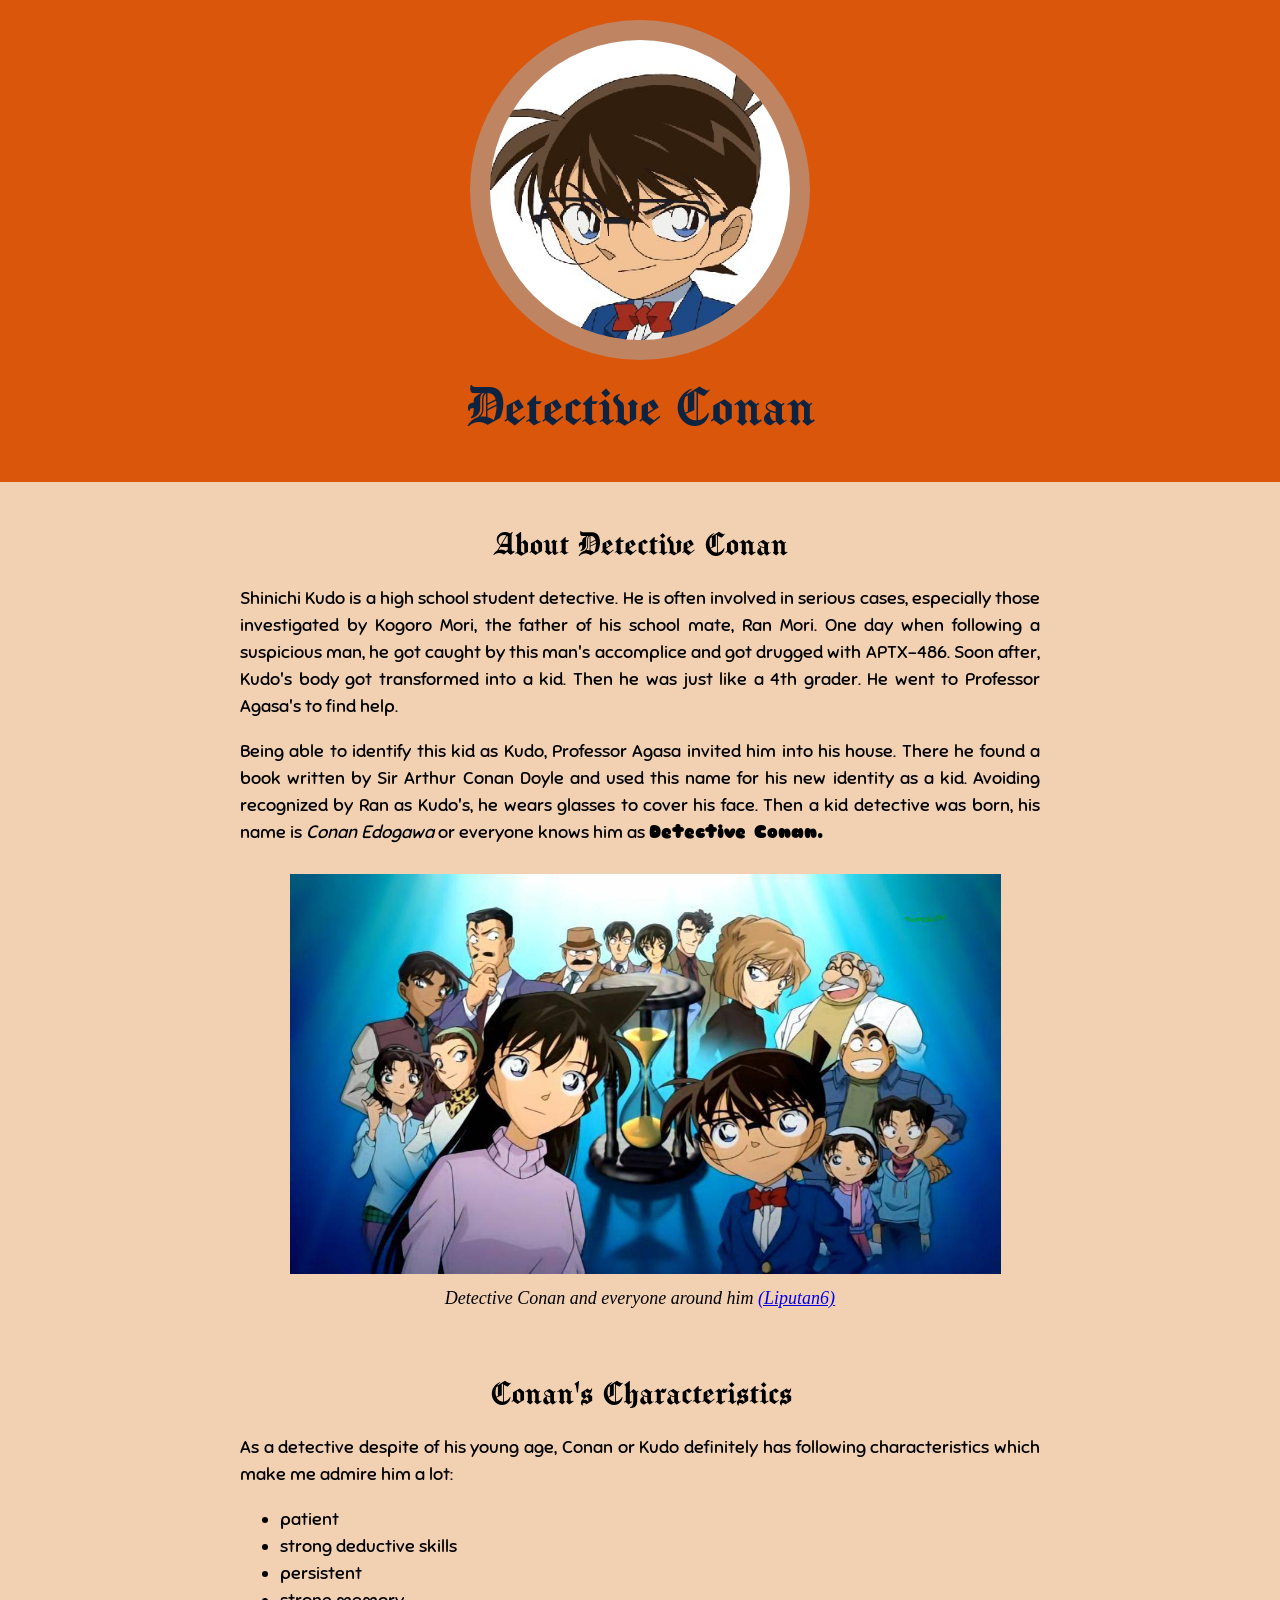
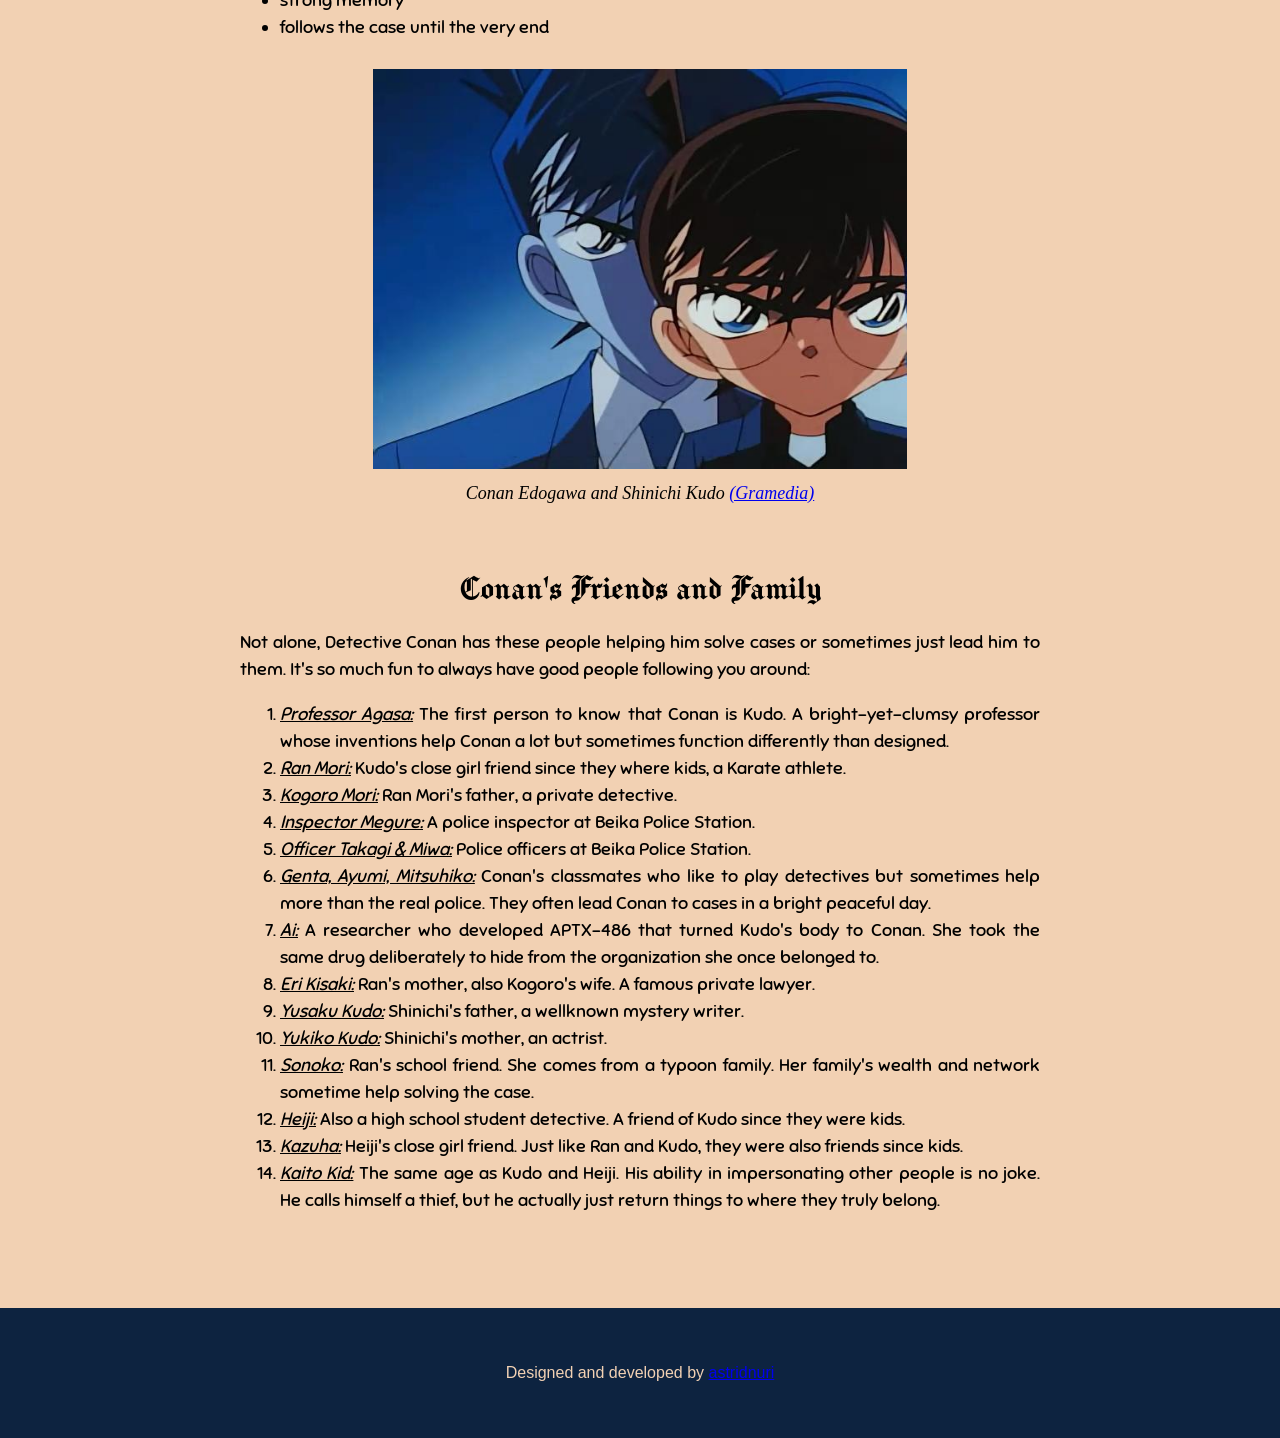
==== index.html @ 989c16cf "initial commit header hero" ====
<!DOCTYPE html>
<html>
<head>
    <meta charset="UTF-8">
    <meta name="viewport" content="width=device-width, initial-scale=1.0">
    <title>Detective Conan</title>
    <link rel="icon" href="./img/detective-conan-sqbg.png" border-radius="50%">
    <link rel="stylesheet" href="./css/style.css">
</head>
<body>
    <!-- Header -->
        <header>
            <!-- <img src="./img/detective-conan-pp-sq.jpg" alt="Detective Conan's profile picture"> -->
            <div class="pfp"></div>
            <h1>Detective Conan</h1>
        </header>

    <!-- Main -->
        <main>
            <!-- ABOUT -->
            <h2>About Detective Conan</h2>

            <p>Shinichi Kudo is a high school student detective. He is often involved in serious cases, especially those investigated by Kogoro Mori, the father of his school mate, Ran Mori. One day when following a suspicious man, he got caught by this man's accomplice and got drugged with APTX-486. Soon after, Kudo's body got transformed into a kid. Then he was just like a 4th grader. He went to Professor Agasa's to find help.</p>
            <p>Being able to identify this kid as Kudo, Professor Agasa invited him into his house. There he found a book written by Sir Arthur Conan Doyle and used this name for his new identity as a kid. Avoiding recognized by Ran as Kudo's, he wears glasses to cover his face. Then a kid detective was born, his name is <i>Conan Edogawa</i> or everyone knows him as <strong>Detective Conan.</strong></p>
            
            <figure>
                <img src="./img/conan-ran-everyone.jpg" alt="Conan, Ran, and everyone">
                <figcaption>Detective Conan and everyone around him <a href="https://www.liputan6.com/showbiz/read/2177208/anime-baru-detective-conan-dirilis-bersama-manga-volume-86">(Liputan6)</a></figcaption>            
            </figure>
            
            <br><br>

            <!-- CHARACTERISTICS -->
            <h2>Conan's Characteristics</h2>
            <p>As a detective despite of his young age, Conan or Kudo definitely has following characteristics which make me admire him a lot:</p>
            <p>
                <ul>
                    <li>patient</li>
                    <li>strong deductive skills</li>
                    <li>persistent</li>
                    <li>strong memory</li>
                    <li>follows the case until the very end</li>
                </ul>
            </p>

            <figure>
                <img src="./img/conan-and-kudo.jpg" alt="Conan Edogawa and Shinichi Kudo">
                <figcaption>Conan Edogawa and Shinichi Kudo <a href="https://www.gramedia.com/blog/11-fakta-misteri-detektif-conan-edogawa-versi-komik/">(Gramedia)</a></figcaption>
            </figure>
            <br><br>

            <!-- FRIENDS AND FAMILY -->
            <h2>Conan's Friends and Family</h2>
            <p>
                Not alone, Detective Conan has these people helping him solve cases or sometimes just lead him to them. It's so much fun to always have good people following you around:
                <ol>
                    <li><span class="person-name">Professor Agasa:</span> The first person to know that Conan is Kudo. A bright-yet-clumsy professor whose inventions help Conan a lot  but sometimes function differently than designed.</li>
                    <li><span class="person-name">Ran Mori:</span> Kudo's close girl friend since they where kids, a Karate athlete.</li>
                    <li><span class="person-name">Kogoro Mori:</span> Ran Mori's father, a private detective.</li>
                    <li><span class="person-name">Inspector Megure:</span> A police inspector at Beika Police Station.</li>
                    <li><span class="person-name">Officer Takagi & Miwa:</span> Police officers at Beika Police Station.</li>
                    <li><span class="person-name">Genta, Ayumi, Mitsuhiko:</span> Conan's classmates who like to play detectives but sometimes help more than the real police. They often lead Conan to cases in a bright peaceful day.</li>
                    <li><span class="person-name">Ai:</span> A researcher who developed APTX-486 that turned Kudo's body to Conan. She took the same drug deliberately to hide from the organization she once belonged to.</li>
                    <li><span class="person-name">Eri Kisaki:</span> Ran's mother, also Kogoro's wife. A famous private lawyer.</li>
                    <li><span class="person-name">Yusaku Kudo:</span> Shinichi's father, a wellknown mystery writer.</li>
                    <li><span class="person-name">Yukiko Kudo:</span> Shinichi's mother, an actrist.</li>
                    <li><span class="person-name">Sonoko:</span> Ran's school friend. She comes from a typoon family. Her family's wealth and network sometime help solving the case.</li>
                    <li><span class="person-name">Heiji:</span> Also a high school student detective. A friend of Kudo since they were kids.</li>
                    <li><span class="person-name">Kazuha:</span> Heiji's close girl friend. Just like Ran and Kudo, they were also friends since kids.</li>
                    <li><span class="person-name">Kaito Kid:</span> The same age as Kudo and Heiji. His ability in impersonating other people is no joke. He calls himself a thief, but he actually just return things to where they truly belong.</li>                    
                </ol>
            </p>
            <br><br>
        </main>
    
        <!-- Footer -->
        <footer>
            <p>Designed and developed by <span><a href="mailto: astridnuri@gmail.com">astridnuri</a></span></p>
        </footer>
</body>
</html>
---- css/style.css ----
@import url('https://fonts.googleapis.com/css2?family=Manufacturing+Consent&display=swap');
@import url('https://fonts.googleapis.com/css2?family=Manufacturing+Consent&family=Sniglet:wght@400;800&display=swap');

.person-name {
    font-style: italic;
    text-decoration: underline;
}

body {
    background-color: #F2D1B3;
}

html, body{
    margin: 0;
    padding: 0;
}

header {
    text-align: center;
    /* background-image: url(./../img/detective-conan-banner.jpg); */
    background-color: #D9560B;
    padding: 20px;
    color:#0D2340;
    /* color:#361410; */
}

header .pfp {
    width: 300px;
    height: 300px;
    border: 20px solid #BF8563;
    border-radius: 50%;
    background-image: url("./../img/detective-conan.png");
    background-repeat: no-repeat;
    background-position: center center;
    background-size: cover;
    margin: 0 auto;
}

h1, h2 {
    /* color: white; */
    font-family: "Manufacturing Consent", system-ui;
    font-weight: 400;
    font-style: normal;
    font-size: 60px;
    margin: 10px 0 20px 0;
    /* -webkit-text-stroke: 1px white; */
}

h2 {
    font-size: 50px;
}


main{
    text-align: center;
    width: 800px;
    margin: 40px auto;
    /* padding: 20px; */
}

main h2{
    font-size: 36px;
}

main p, ol, ul {
    font-family: "Sniglet", system-ui;
    font-weight: 400;
    font-style: normal;
    font-size: 18px;
    line-height: 1.5;
    text-align: justify;
}

main img {
    height: 400px;
    margin: 10px;
}

main figcaption {
    font-size: 18px;
    font-style: italic;
}

footer {
    text-align: center;
    /* color: F2D1B3; */
    font-weight: normal;
    background-color: #0D2340;
    padding: 40px;
}

footer p{
    color: #F2D1B3;
    font-family: sans-serif;
}
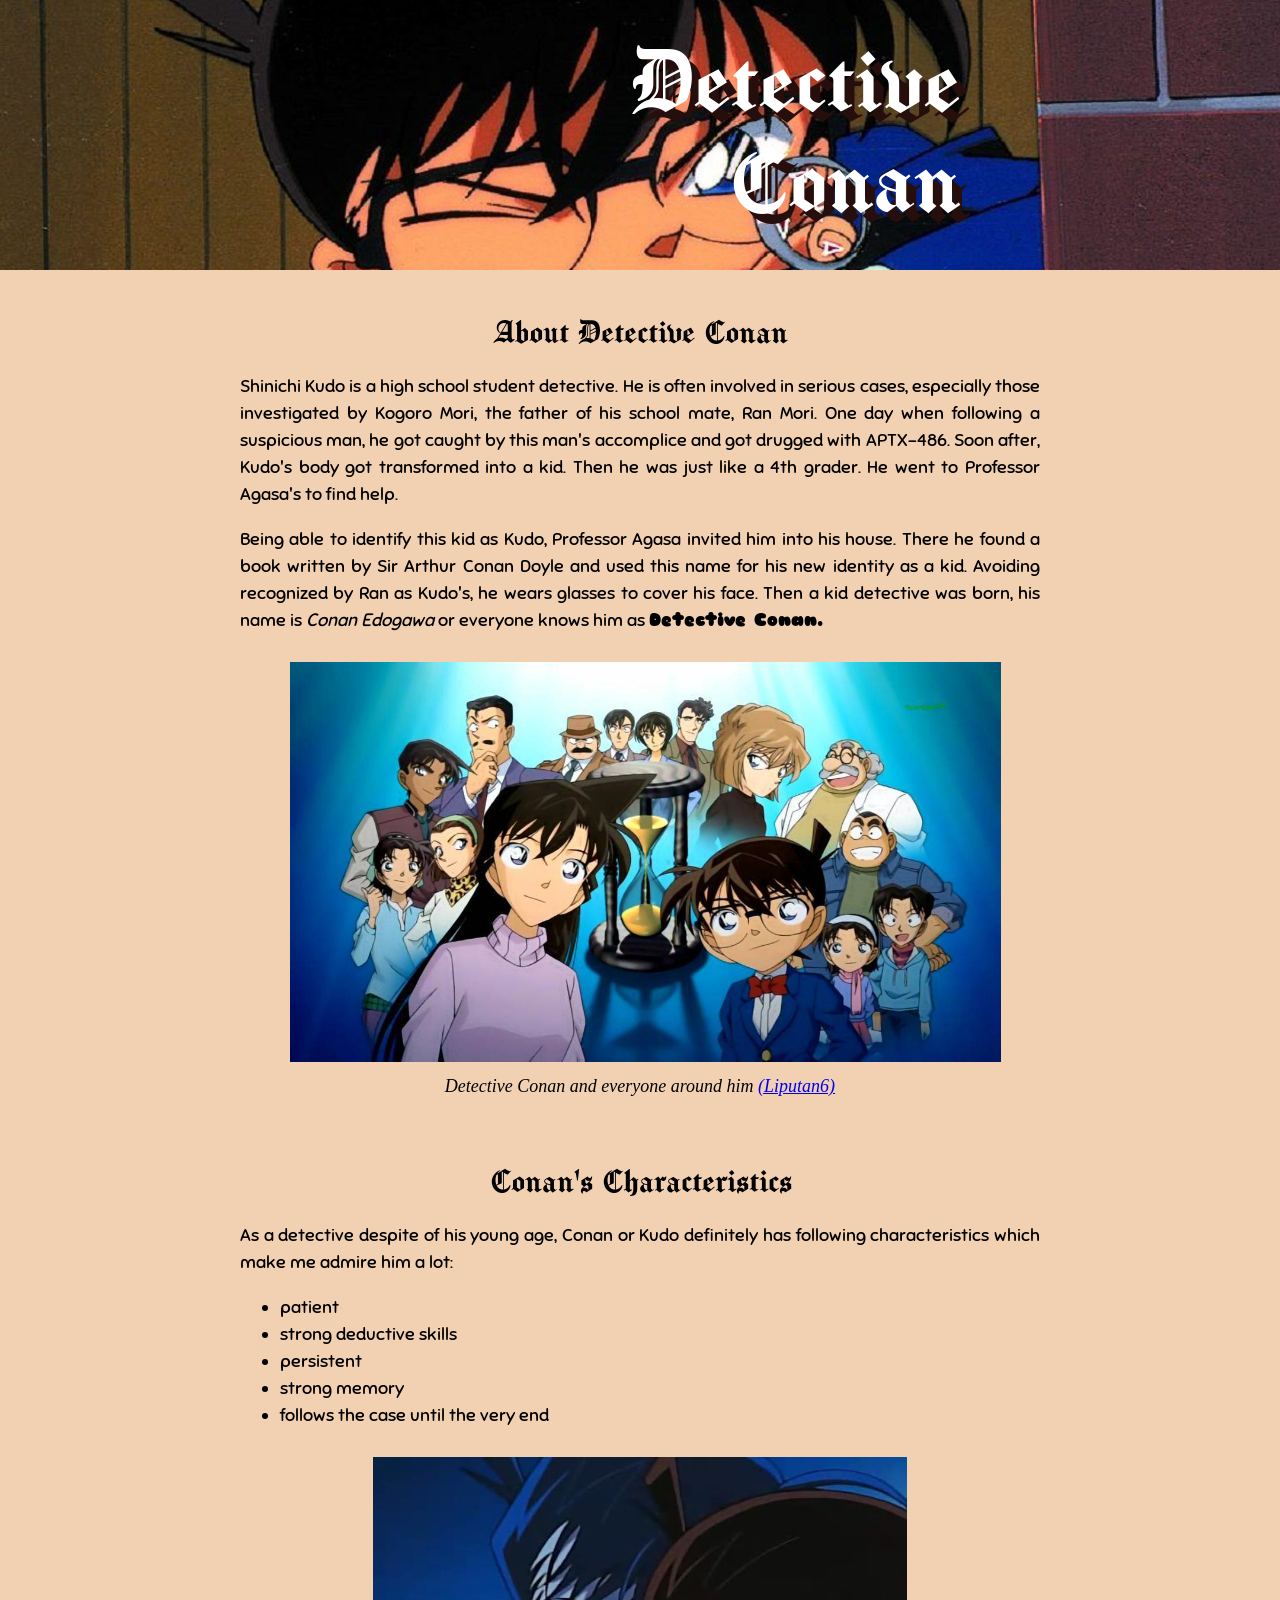
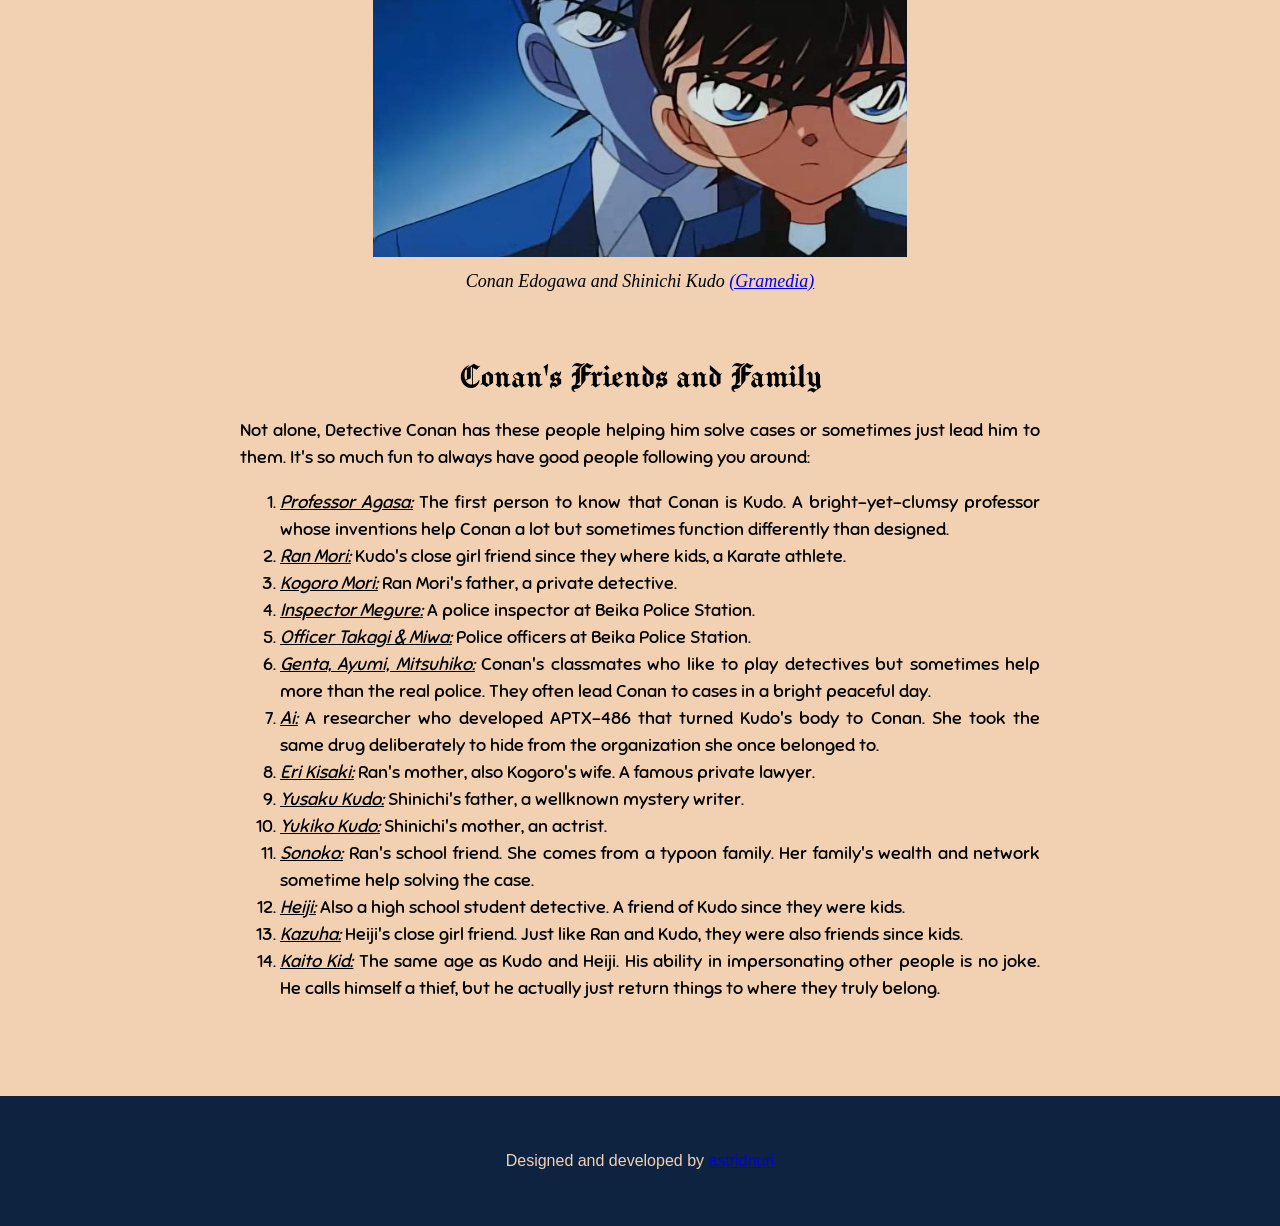
==== commit 22a346a5: "header with banner and h1 right alined" ====
--- a/index.html
+++ b/index.html
@@ -11,8 +11,8 @@
     <!-- Header -->
         <header>
             <!-- <img src="./img/detective-conan-pp-sq.jpg" alt="Detective Conan's profile picture"> -->
-            <div class="pfp"></div>
-            <h1>Detective Conan</h1>
+            <!-- <div class="pfp"></div> -->
+            <h1 id="judul">Detective <br>Conan</h1>
         </header>
 
     <!-- Main -->
--- a/css/style.css
+++ b/css/style.css
@@ -4,6 +4,16 @@
 .person-name {
     font-style: italic;
     text-decoration: underline;
+}
+
+#judul{
+    text-align: right;
+    padding-right: 300px;
+    color: white;
+    font-size: 100px;
+    height: auto;
+    line-height: 1;
+    text-shadow: 10px 10px #260E0C;
 }
 
 body {
@@ -17,12 +27,11 @@
 
 header {
     text-align: center;
-    /* background-image: url(./../img/detective-conan-banner.jpg); */
+    background-image: url(./../img/detective-conan-banner.jpg);
     background-color: #D9560B;
     padding: 20px;
     color:#0D2340;
-    /* color:#361410; */
-}
+ }
 
 header .pfp {
     width: 300px;
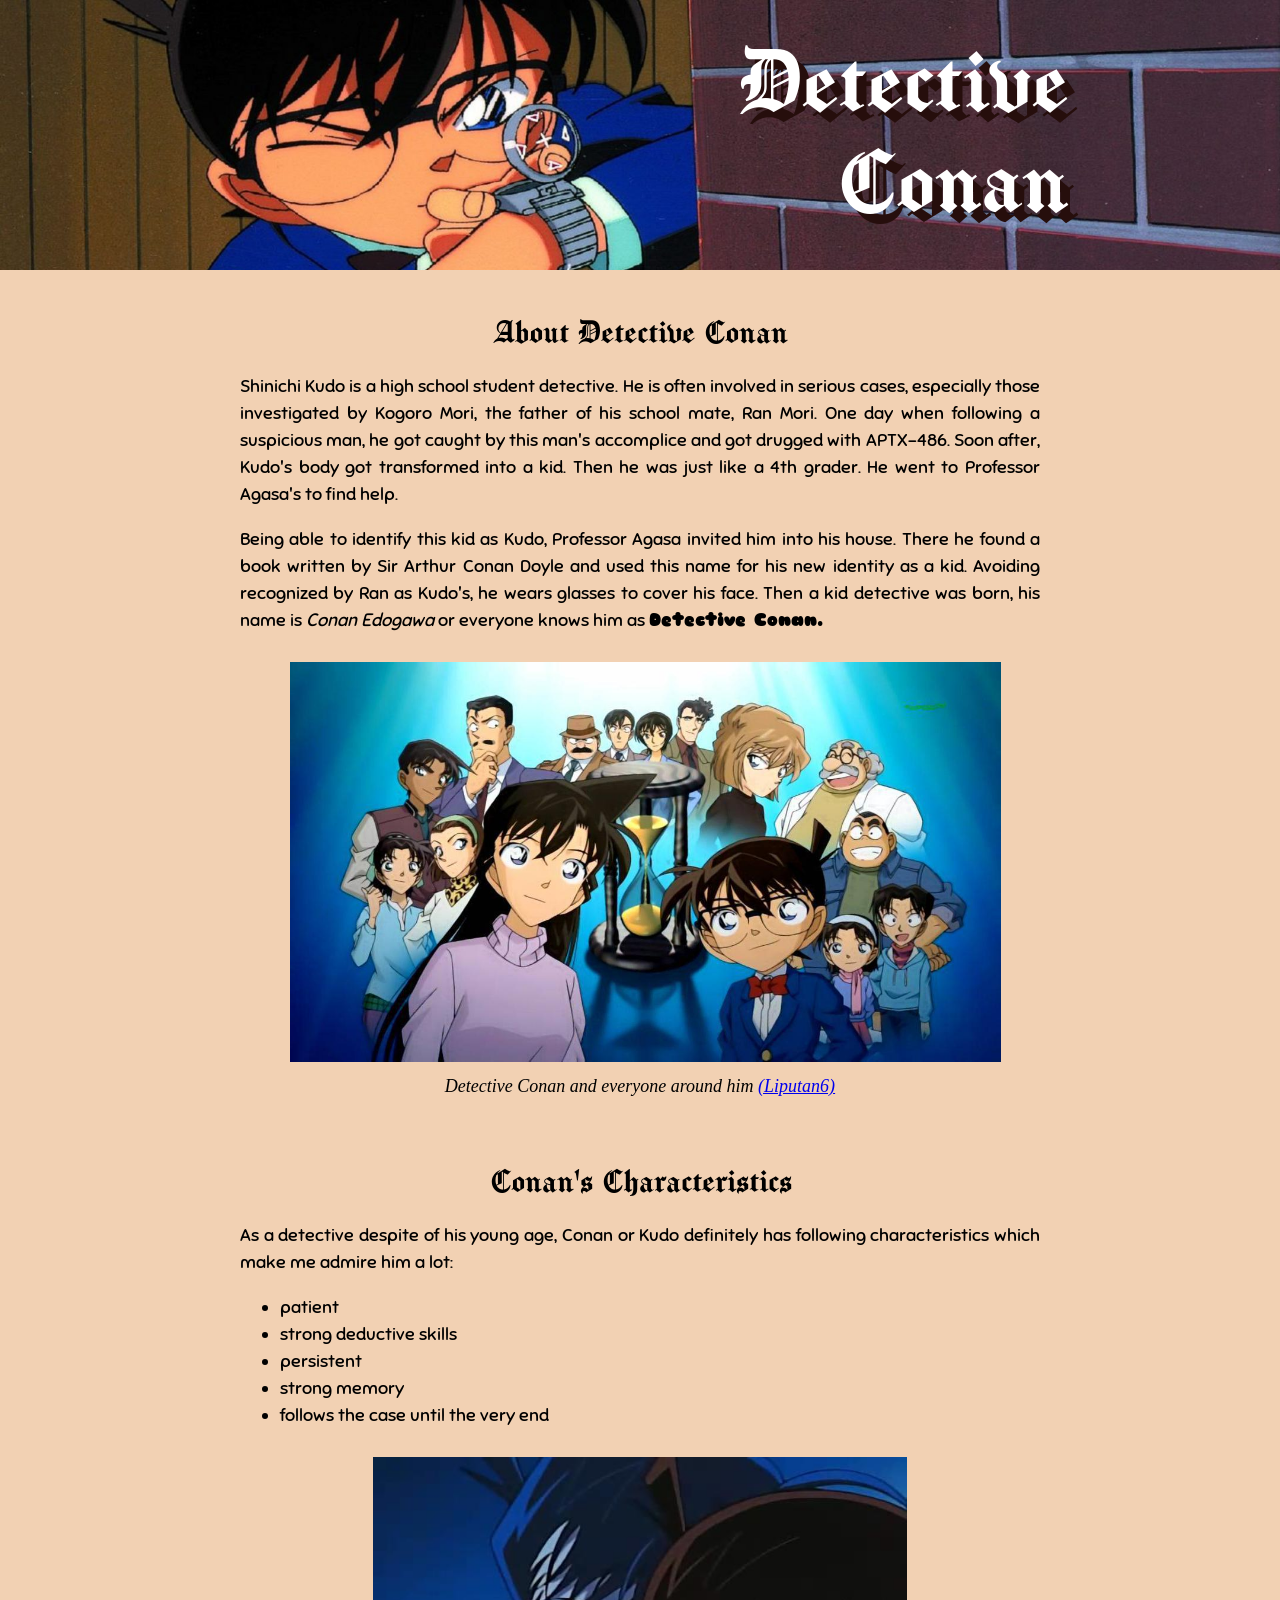
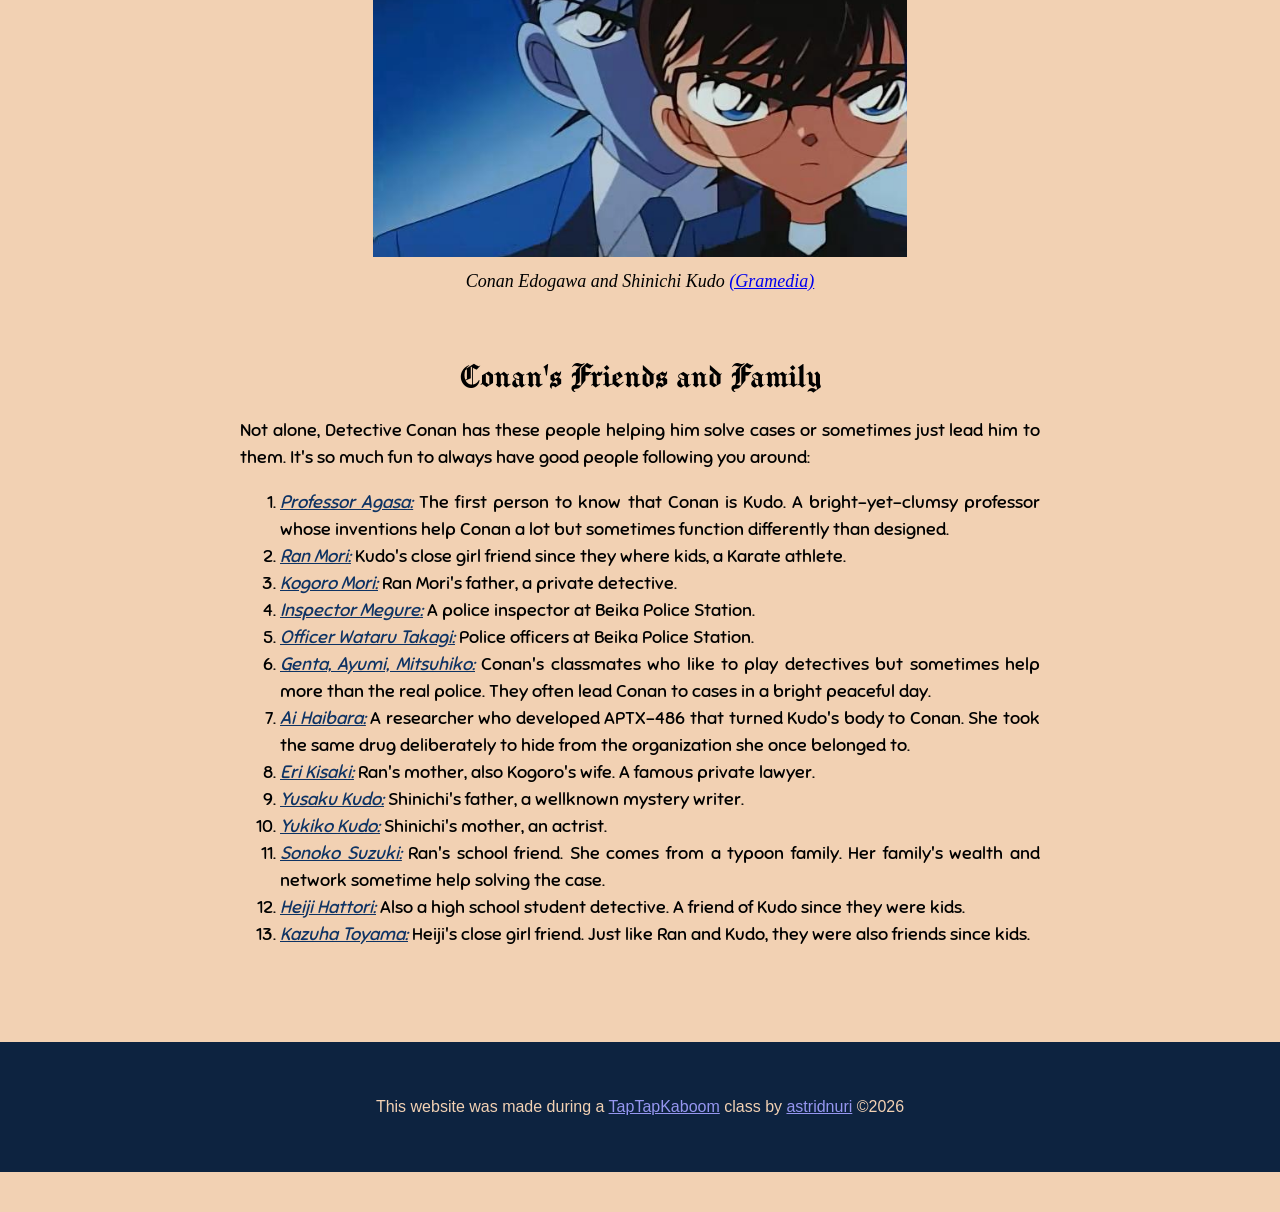
==== commit 2afc3d78: "updated responsive max-width" ====
--- a/index.html
+++ b/index.html
@@ -54,20 +54,19 @@
             <p>
                 Not alone, Detective Conan has these people helping him solve cases or sometimes just lead him to them. It's so much fun to always have good people following you around:
                 <ol>
-                    <li><span class="person-name">Professor Agasa:</span> The first person to know that Conan is Kudo. A bright-yet-clumsy professor whose inventions help Conan a lot  but sometimes function differently than designed.</li>
-                    <li><span class="person-name">Ran Mori:</span> Kudo's close girl friend since they where kids, a Karate athlete.</li>
-                    <li><span class="person-name">Kogoro Mori:</span> Ran Mori's father, a private detective.</li>
-                    <li><span class="person-name">Inspector Megure:</span> A police inspector at Beika Police Station.</li>
-                    <li><span class="person-name">Officer Takagi & Miwa:</span> Police officers at Beika Police Station.</li>
-                    <li><span class="person-name">Genta, Ayumi, Mitsuhiko:</span> Conan's classmates who like to play detectives but sometimes help more than the real police. They often lead Conan to cases in a bright peaceful day.</li>
-                    <li><span class="person-name">Ai:</span> A researcher who developed APTX-486 that turned Kudo's body to Conan. She took the same drug deliberately to hide from the organization she once belonged to.</li>
-                    <li><span class="person-name">Eri Kisaki:</span> Ran's mother, also Kogoro's wife. A famous private lawyer.</li>
-                    <li><span class="person-name">Yusaku Kudo:</span> Shinichi's father, a wellknown mystery writer.</li>
-                    <li><span class="person-name">Yukiko Kudo:</span> Shinichi's mother, an actrist.</li>
-                    <li><span class="person-name">Sonoko:</span> Ran's school friend. She comes from a typoon family. Her family's wealth and network sometime help solving the case.</li>
-                    <li><span class="person-name">Heiji:</span> Also a high school student detective. A friend of Kudo since they were kids.</li>
-                    <li><span class="person-name">Kazuha:</span> Heiji's close girl friend. Just like Ran and Kudo, they were also friends since kids.</li>
-                    <li><span class="person-name">Kaito Kid:</span> The same age as Kudo and Heiji. His ability in impersonating other people is no joke. He calls himself a thief, but he actually just return things to where they truly belong.</li>                    
+                    <li><span class="person-name"><a href="https://www.detectiveconanworld.com/wiki/Hiroshi_Agasa" target="_blank">Professor Agasa:</a></span> The first person to know that Conan is Kudo. A bright-yet-clumsy professor whose inventions help Conan a lot  but sometimes function differently than designed.</li>
+                    <li><span class="person-name"><a href="https://www.detectiveconanworld.com/wiki/Ran_Mouri" target="_blank">Ran Mori:</a></span> Kudo's close girl friend since they where kids, a Karate athlete.</li>
+                    <li><span class="person-name"><a href="https://www.detectiveconanworld.com/wiki/Kogoro_Mouri" target="_blank">Kogoro Mori:</a></span> Ran Mori's father, a private detective.</li>
+                    <li><span class="person-name"><a href="https://www.detectiveconanworld.com/wiki/Juzo_Megure" target="_blank">Inspector Megure:</a></span> A police inspector at Beika Police Station.</li>
+                    <li><span class="person-name"><a href="https://www.detectiveconanworld.com/wiki/Wataru_Takagi" target="_blank">Officer Wataru Takagi:</a></span> Police officers at Beika Police Station.</li>
+                    <li><span class="person-name"><a href="https://www.detectiveconanworld.com/wiki/Genta_Kojima" target="_blank">Genta, Ayumi, Mitsuhiko:</a></span> Conan's classmates who like to play detectives but sometimes help more than the real police. They often lead Conan to cases in a bright peaceful day.</li>
+                    <li><span class="person-name"><a href="https://www.detectiveconanworld.com/wiki/Ai_Haibara" target="_blank">Ai Haibara:</a></span> A researcher who developed APTX-486 that turned Kudo's body to Conan. She took the same drug deliberately to hide from the organization she once belonged to.</li>
+                    <li><span class="person-name"><a href="https://www.detectiveconanworld.com/wiki/Eri_Kisaki" target="_blank">Eri Kisaki:</a></span> Ran's mother, also Kogoro's wife. A famous private lawyer.</li>
+                    <li><span class="person-name"><a href="https://www.detectiveconanworld.com/wiki/Yusaku_Kudo" target="_blank">Yusaku Kudo:</a></span> Shinichi's father, a wellknown mystery writer.</li>
+                    <li><span class="person-name"><a href="https://www.detectiveconanworld.com/wiki/Yukiko_Kudo" target="_blank">Yukiko Kudo:</a></span> Shinichi's mother, an actrist.</li>
+                    <li><span class="person-name"><a href="https://www.detectiveconanworld.com/wiki/Sonoko_Suzuki" target="_blank">Sonoko Suzuki:</a></span> Ran's school friend. She comes from a typoon family. Her family's wealth and network sometime help solving the case.</li>
+                    <li><span class="person-name"><a href="https://www.detectiveconanworld.com/wiki/Heiji_Hattori" target="_blank">Heiji Hattori:</a></span> Also a high school student detective. A friend of Kudo since they were kids.</li>
+                    <li><span class="person-name"><a href="https://www.detectiveconanworld.com/wiki/Kazuha_Toyama" target="_blank">Kazuha Toyama:</a></span> Heiji's close girl friend. Just like Ran and Kudo, they were also friends since kids.</li>                  
                 </ol>
             </p>
             <br><br>
@@ -75,7 +74,9 @@
     
         <!-- Footer -->
         <footer>
-            <p>Designed and developed by <span><a href="mailto: astridnuri@gmail.com">astridnuri</a></span></p>
+            <div class="content">
+                <p>This website was made during a <a href="https://www.richarmstrong.net/" target="_blank">TapTapKaboom</a> class by <span><a href="mailto: astridnuri@gmail.com">astridnuri</a></span> &copy;2026</p>
+            </div>
         </footer>
 </body>
 </html>
--- a/css/style.css
+++ b/css/style.css
@@ -8,7 +8,7 @@
 
 #judul{
     text-align: right;
-    padding-right: 300px;
+    padding-right: 15vw;
     color: white;
     font-size: 100px;
     height: auto;
@@ -31,6 +31,10 @@
     background-color: #D9560B;
     padding: 20px;
     color:#0D2340;
+    background-repeat: no-repeat;
+    background-size: cover;
+    max-width: auto;
+    height: auto;
  }
 
 header .pfp {
@@ -62,7 +66,7 @@
 
 main{
     text-align: center;
-    width: 800px;
+    max-width: 800px;
     margin: 40px auto;
     /* padding: 20px; */
 }
@@ -90,15 +94,44 @@
     font-style: italic;
 }
 
+main ol a{
+    color: #0e3364;
+}
+
+main a:hover{
+    color: #246ecf;
+}
+
+main a:visited{
+    color: #D9560B;
+}
+
+
 footer {
-    text-align: center;
-    /* color: F2D1B3; */
+    
     font-weight: normal;
     background-color: #0D2340;
+    
+}
+
+footer .content {
+    margin: 40px auto;
+    text-align: center;
+    max-width: 800px;
     padding: 40px;
 }
 
 footer p{
     color: #F2D1B3;
     font-family: sans-serif;
+    background-size: cover;
+}
+
+footer a,
+footer:visited{
+    color: #9696f0;
+}
+
+footer a:hover {
+    color: white;
 }
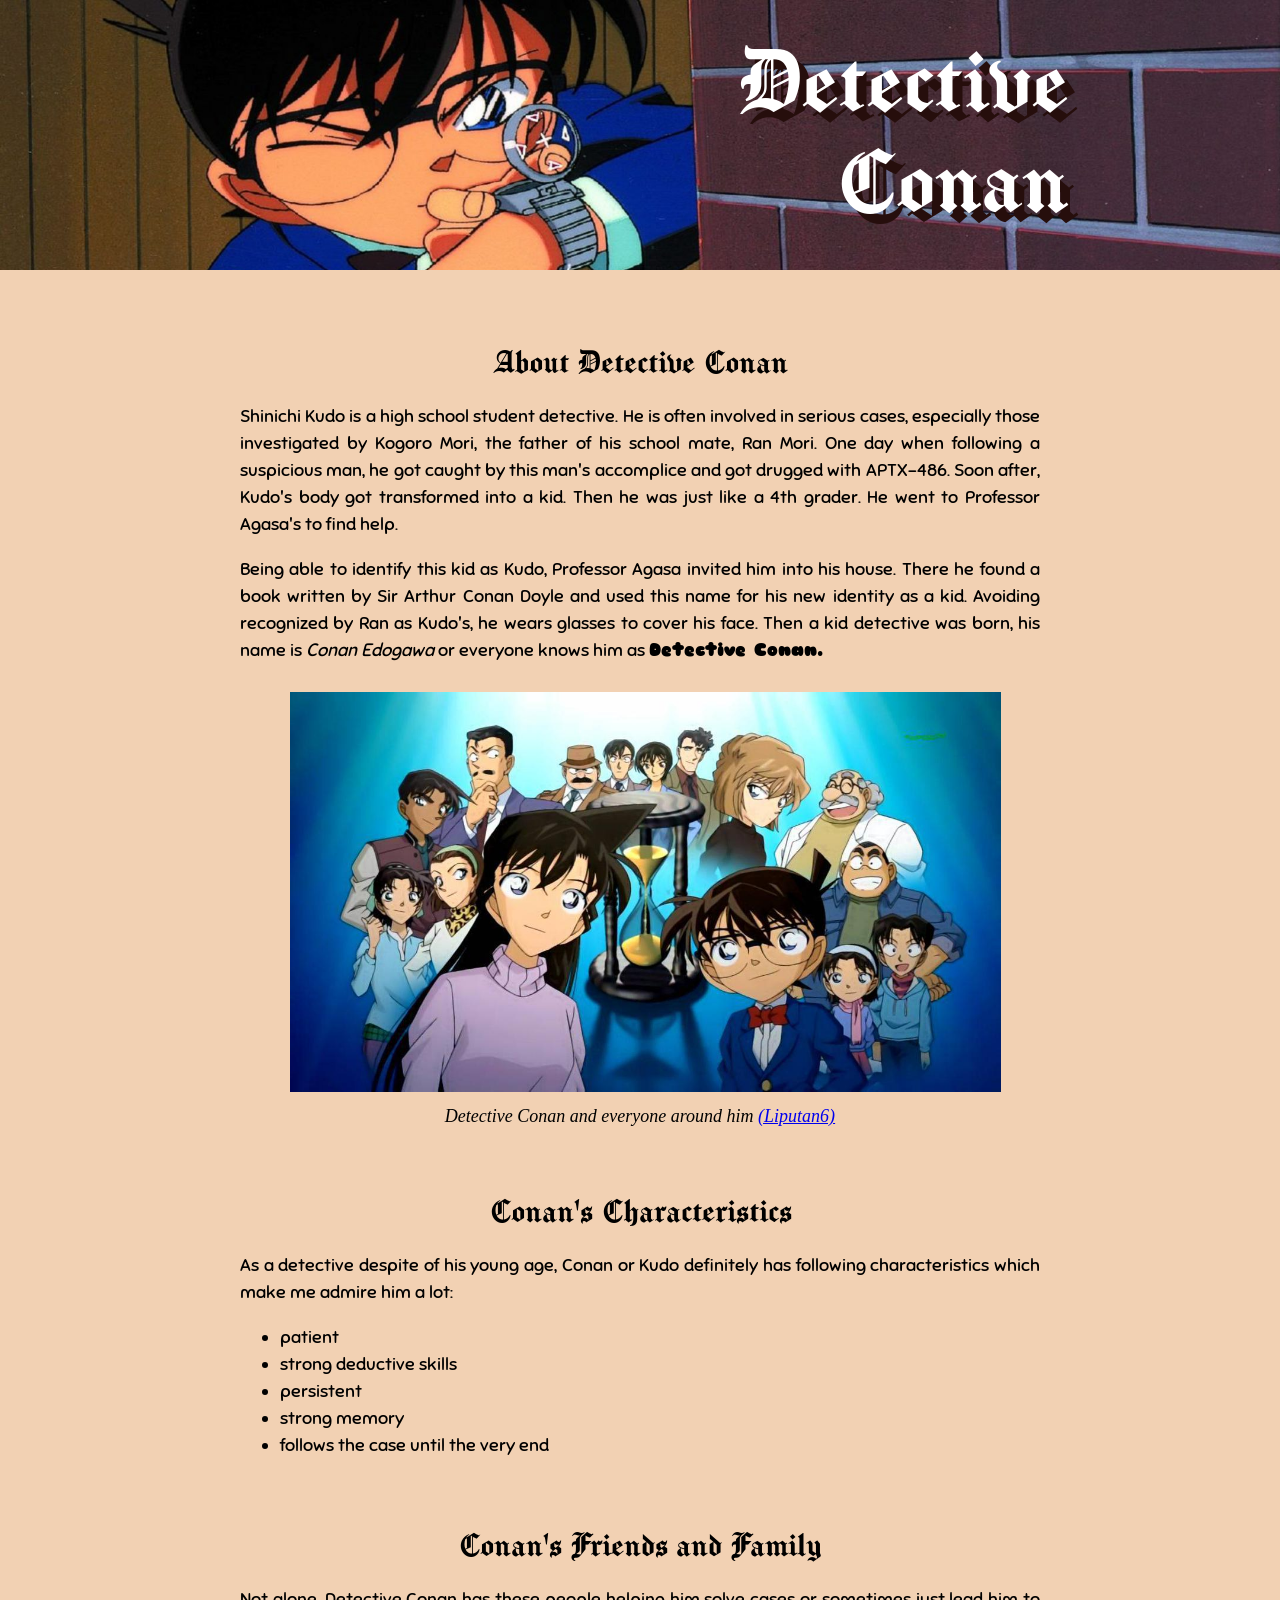
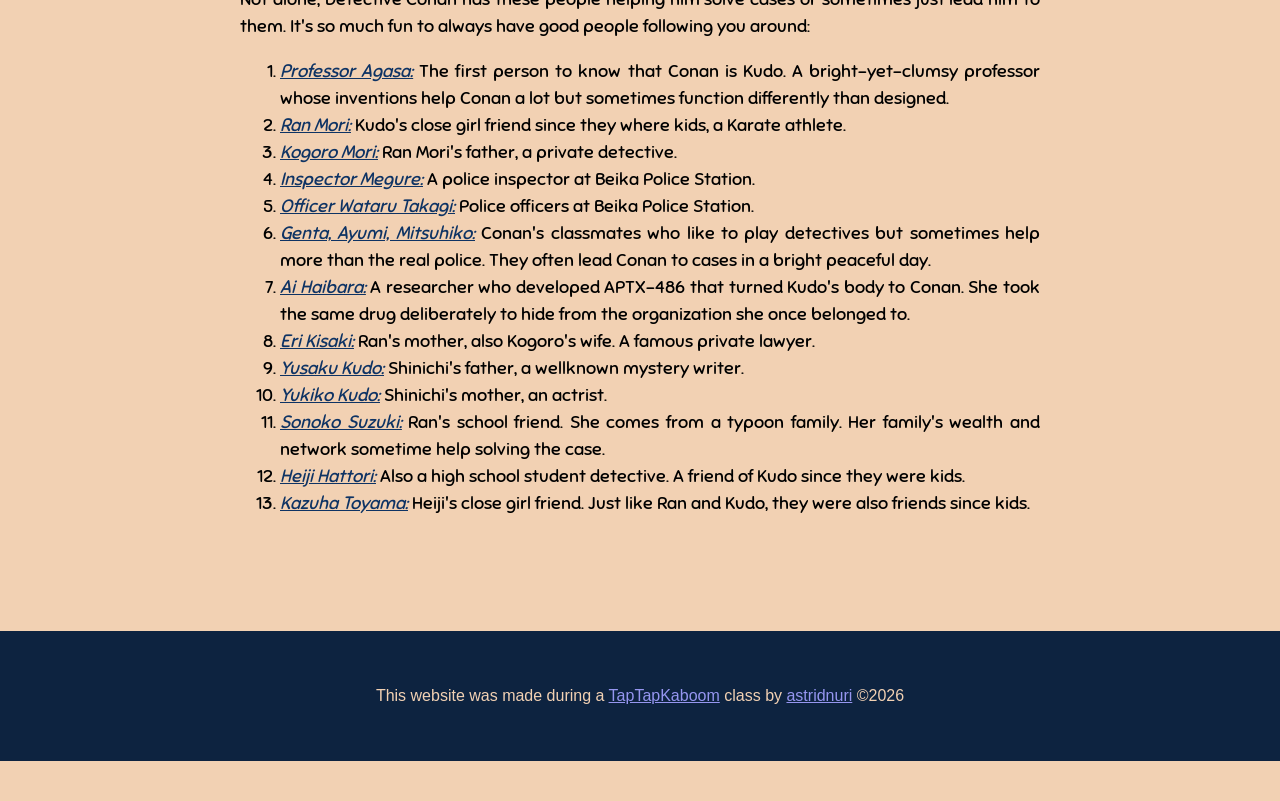
==== commit f14aa31f: "update user scalable = no" ====
--- a/index.html
+++ b/index.html
@@ -2,7 +2,7 @@
 <html>
 <head>
     <meta charset="UTF-8">
-    <meta name="viewport" content="width=device-width, initial-scale=1.0">
+    <meta name="viewport" content="width=device-width, initial-scale=1.0" user-scalable="no">
     <title>Detective Conan</title>
     <link rel="icon" href="./img/detective-conan-sqbg.png" border-radius="50%">
     <link rel="stylesheet" href="./css/style.css">
@@ -43,10 +43,10 @@
                 </ul>
             </p>
 
-            <figure>
-                <img src="./img/conan-and-kudo.jpg" alt="Conan Edogawa and Shinichi Kudo">
-                <figcaption>Conan Edogawa and Shinichi Kudo <a href="https://www.gramedia.com/blog/11-fakta-misteri-detektif-conan-edogawa-versi-komik/">(Gramedia)</a></figcaption>
-            </figure>
+            <!-- <figure> -->
+                <!-- <img src="./img/conan-and-kudo.jpg" alt="Conan Edogawa and Shinichi Kudo"> -->
+                <!-- <figcaption>Conan Edogawa and Shinichi Kudo <a href="https://www.gramedia.com/blog/11-fakta-misteri-detektif-conan-edogawa-versi-komik/">(Gramedia)</a></figcaption> -->
+            <!-- </figure> -->
             <br><br>
 
             <!-- FRIENDS AND FAMILY -->
--- a/css/style.css
+++ b/css/style.css
@@ -68,7 +68,7 @@
     text-align: center;
     max-width: 800px;
     margin: 40px auto;
-    /* padding: 20px; */
+    padding: 20px;
 }
 
 main h2{
@@ -87,6 +87,7 @@
 main img {
     height: 400px;
     margin: 10px;
+    max-width: 800px;
 }
 
 main figcaption {
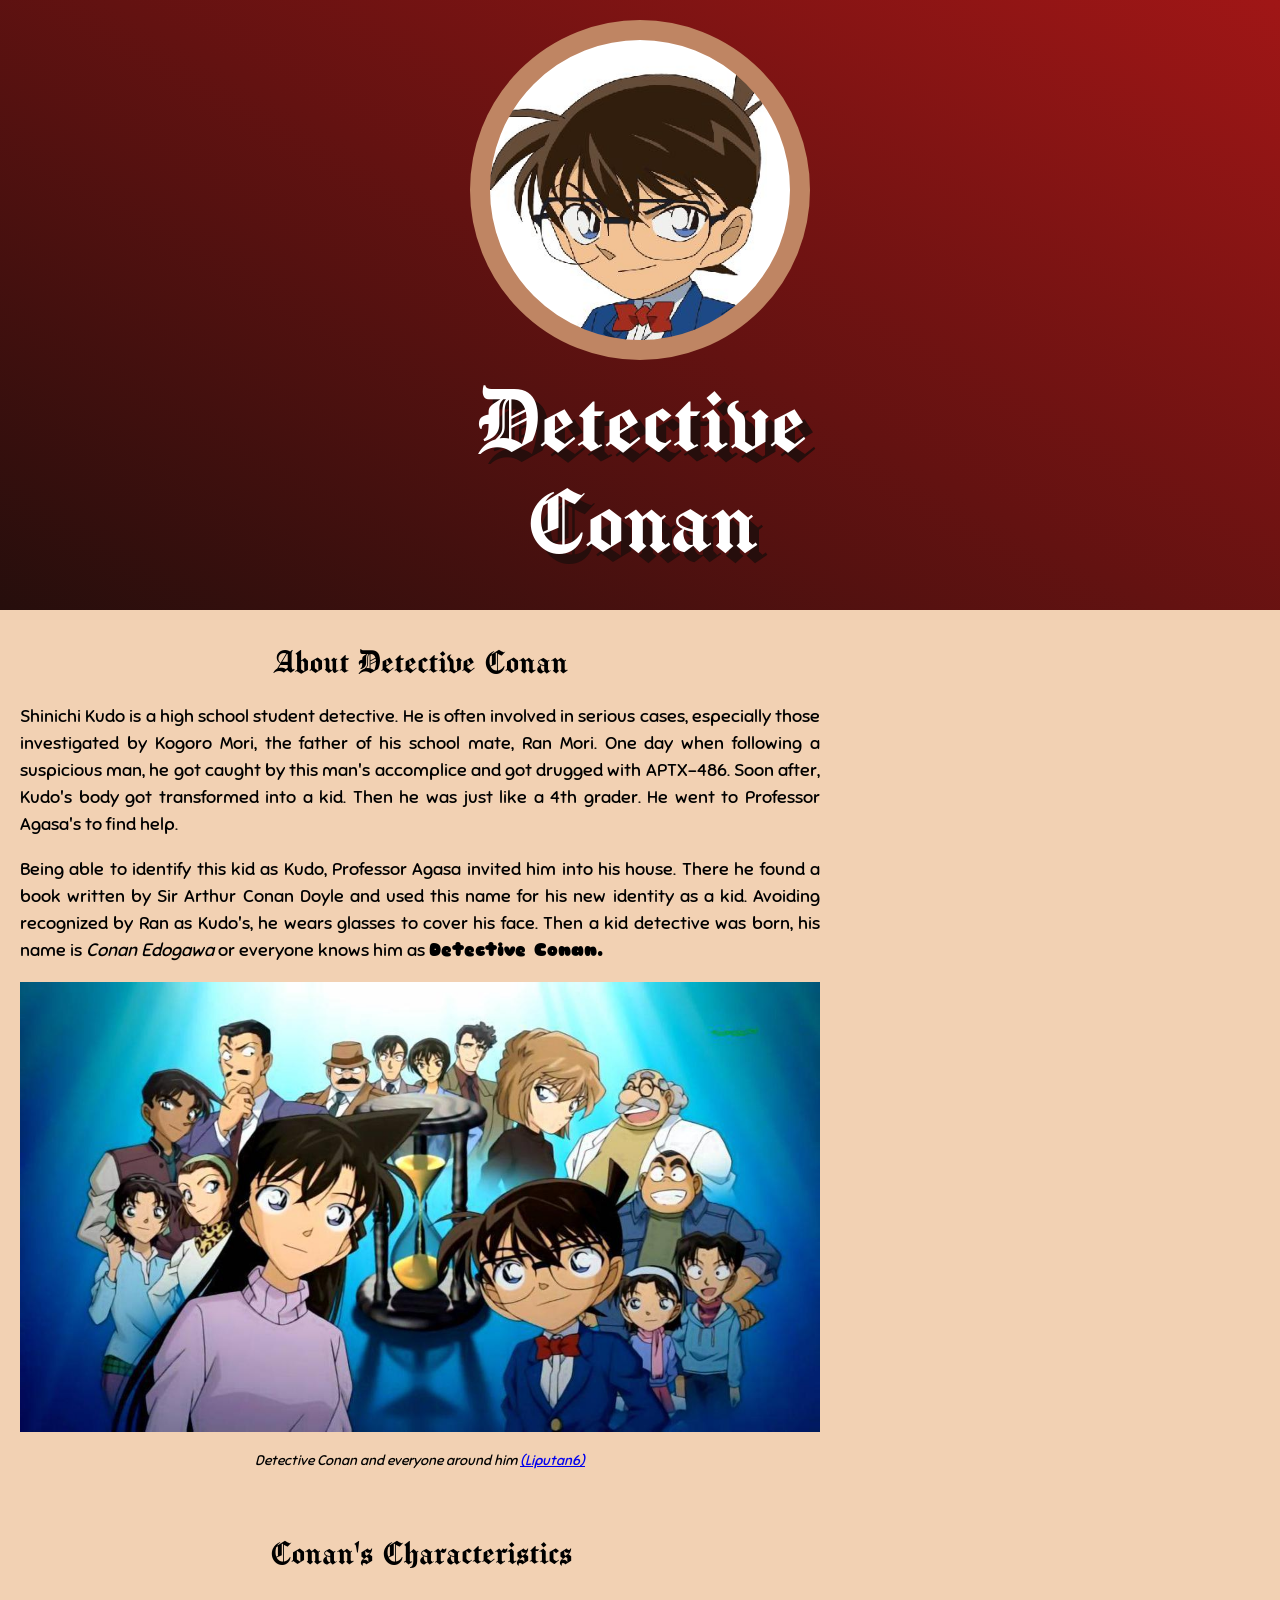
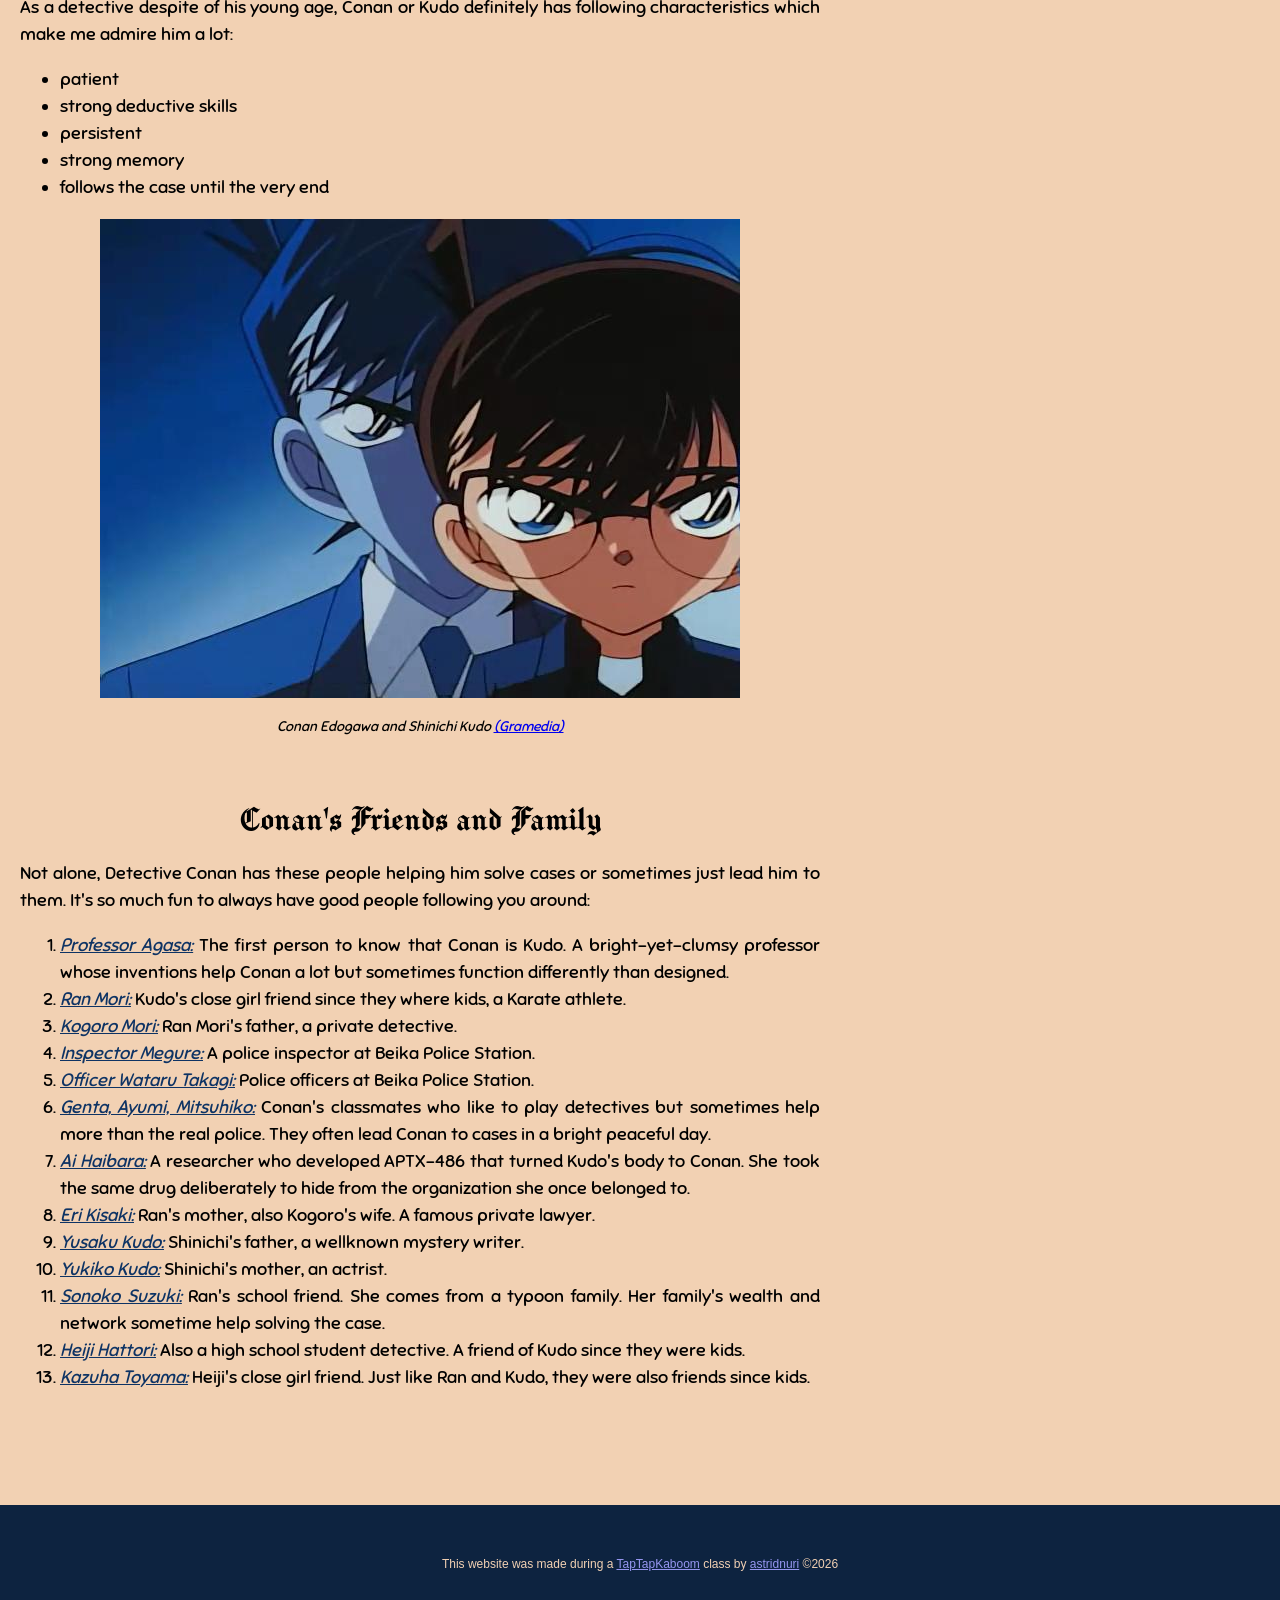
==== commit 461bdcc0: "responsive fixed" ====
--- a/index.html
+++ b/index.html
@@ -2,7 +2,7 @@
 <html>
 <head>
     <meta charset="UTF-8">
-    <meta name="viewport" content="width=device-width, initial-scale=1.0" user-scalable="no">
+    <meta name="viewport" content="width=device-width, user-scalable=no, initial-scale=1.0">
     <title>Detective Conan</title>
     <link rel="icon" href="./img/detective-conan-sqbg.png" border-radius="50%">
     <link rel="stylesheet" href="./css/style.css">
@@ -11,7 +11,7 @@
     <!-- Header -->
         <header>
             <!-- <img src="./img/detective-conan-pp-sq.jpg" alt="Detective Conan's profile picture"> -->
-            <!-- <div class="pfp"></div> -->
+            <div class="pfp"></div>
             <h1 id="judul">Detective <br>Conan</h1>
         </header>
 
@@ -23,10 +23,10 @@
             <p>Shinichi Kudo is a high school student detective. He is often involved in serious cases, especially those investigated by Kogoro Mori, the father of his school mate, Ran Mori. One day when following a suspicious man, he got caught by this man's accomplice and got drugged with APTX-486. Soon after, Kudo's body got transformed into a kid. Then he was just like a 4th grader. He went to Professor Agasa's to find help.</p>
             <p>Being able to identify this kid as Kudo, Professor Agasa invited him into his house. There he found a book written by Sir Arthur Conan Doyle and used this name for his new identity as a kid. Avoiding recognized by Ran as Kudo's, he wears glasses to cover his face. Then a kid detective was born, his name is <i>Conan Edogawa</i> or everyone knows him as <strong>Detective Conan.</strong></p>
             
-            <figure>
+            <!-- <figure> -->
                 <img src="./img/conan-ran-everyone.jpg" alt="Conan, Ran, and everyone">
-                <figcaption>Detective Conan and everyone around him <a href="https://www.liputan6.com/showbiz/read/2177208/anime-baru-detective-conan-dirilis-bersama-manga-volume-86">(Liputan6)</a></figcaption>            
-            </figure>
+                <p class="caption">Detective Conan and everyone around him <a href="https://www.liputan6.com/showbiz/read/2177208/anime-baru-detective-conan-dirilis-bersama-manga-volume-86">(Liputan6)</a></p>            
+            <!-- </figure> -->
             
             <br><br>
 
@@ -44,8 +44,8 @@
             </p>
 
             <!-- <figure> -->
-                <!-- <img src="./img/conan-and-kudo.jpg" alt="Conan Edogawa and Shinichi Kudo"> -->
-                <!-- <figcaption>Conan Edogawa and Shinichi Kudo <a href="https://www.gramedia.com/blog/11-fakta-misteri-detektif-conan-edogawa-versi-komik/">(Gramedia)</a></figcaption> -->
+                <img src="./img/conan-and-kudo.jpg" alt="Conan Edogawa and Shinichi Kudo">
+                <p class="caption">Conan Edogawa and Shinichi Kudo <a href="https://www.gramedia.com/blog/11-fakta-misteri-detektif-conan-edogawa-versi-komik/">(Gramedia)</a></p>
             <!-- </figure> -->
             <br><br>
 
--- a/css/style.css
+++ b/css/style.css
@@ -7,8 +7,7 @@
 }
 
 #judul{
-    text-align: right;
-    padding-right: 15vw;
+    text-align: center;
     color: white;
     font-size: 100px;
     height: auto;
@@ -27,12 +26,12 @@
 
 header {
     text-align: center;
-    background-image: url(./../img/detective-conan-banner.jpg);
-    background-color: #D9560B;
+    /* background-image: url(./../img/detective-conan-banner.jpg); */
+    background: linear-gradient(30deg,#260E0C, #a01616) ;
     padding: 20px;
     color:#0D2340;
-    background-repeat: no-repeat;
-    background-size: cover;
+    /* background-repeat: no-repeat; */
+    /* background-size: cover; */
     max-width: auto;
     height: auto;
  }
@@ -67,7 +66,7 @@
 main{
     text-align: center;
     max-width: 800px;
-    margin: 40px auto;
+    /* margin: 40px auto; */
     padding: 20px;
 }
 
@@ -85,13 +84,14 @@
 }
 
 main img {
-    height: 400px;
-    margin: 10px;
-    max-width: 800px;
+    /* height: 400px; */
+    max-width: 100%;
+    margin: 0 auto;
 }
 
-main figcaption {
-    font-size: 18px;
+.caption {
+    text-align: center;
+    font-size: 14px;
     font-style: italic;
 }
 
@@ -117,6 +117,7 @@
 
 footer .content {
     margin: 40px auto;
+    font-size: 12px;
     text-align: center;
     max-width: 800px;
     padding: 40px;
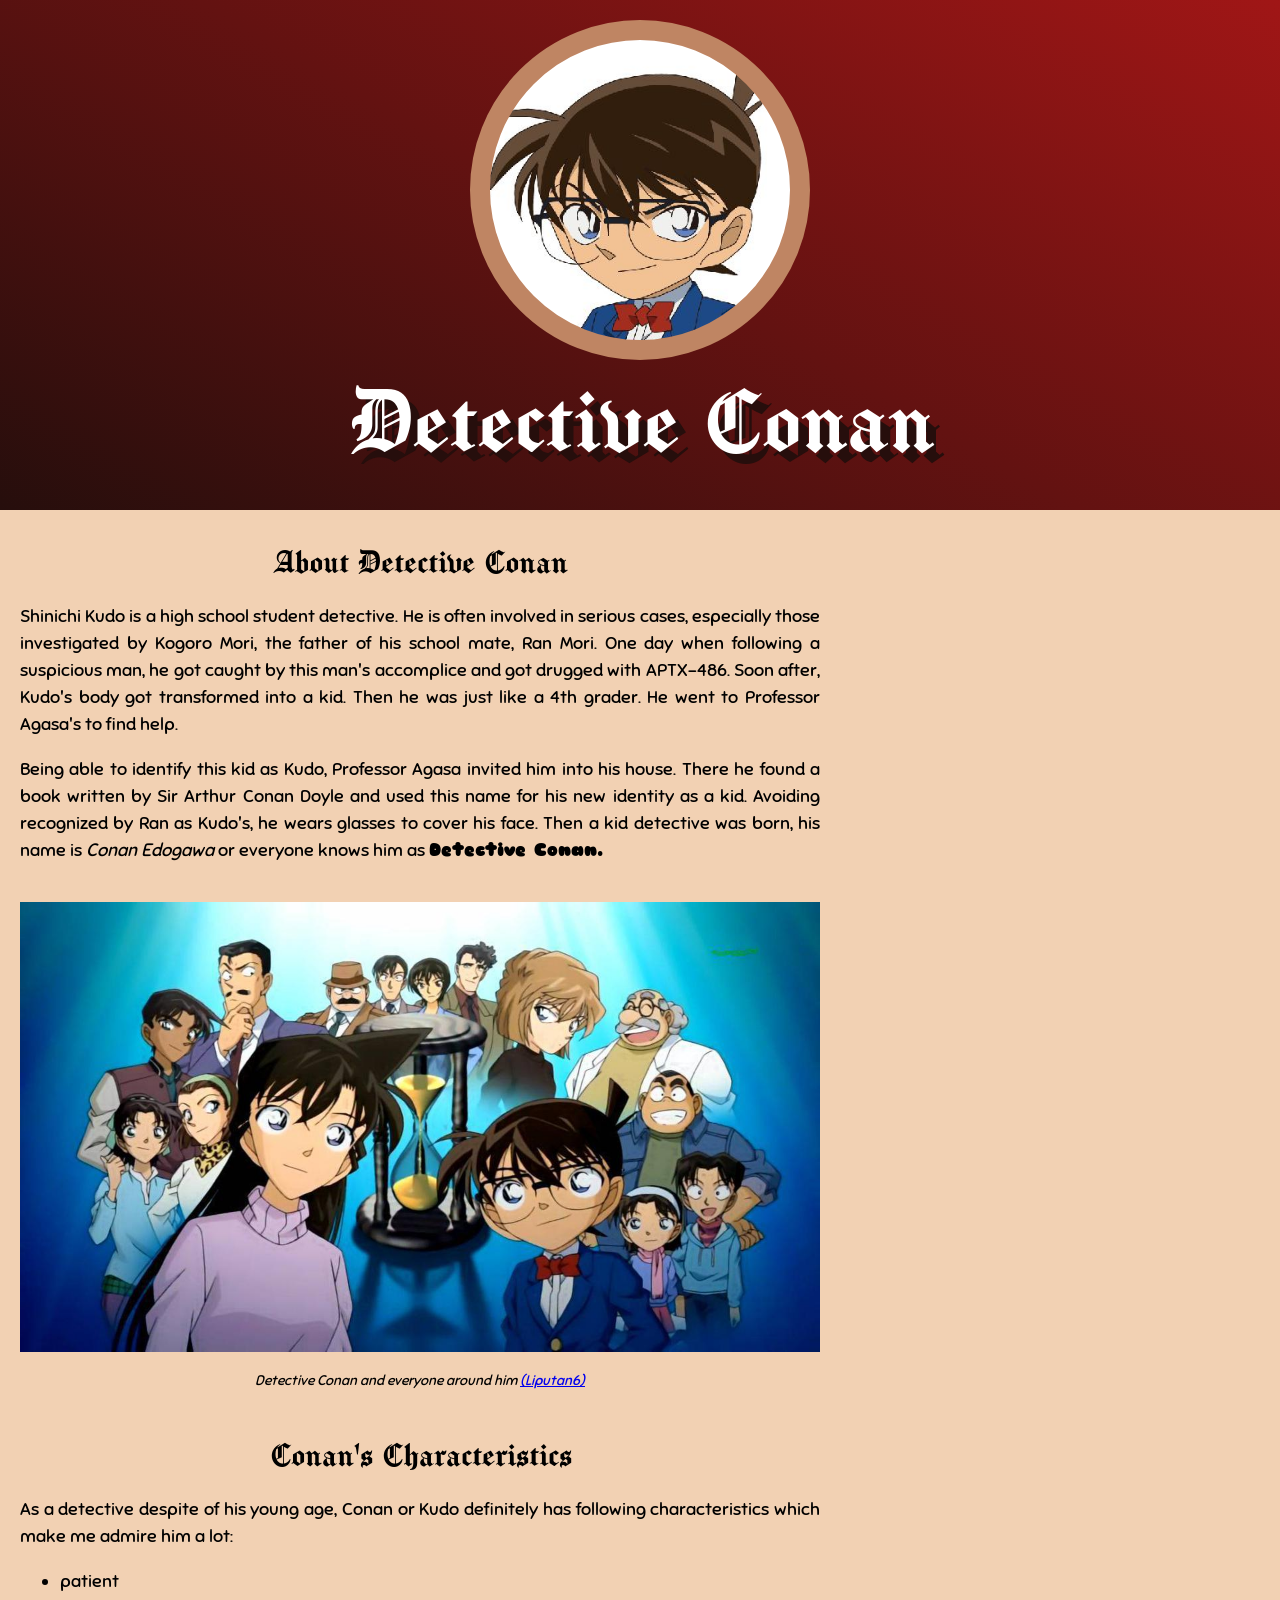
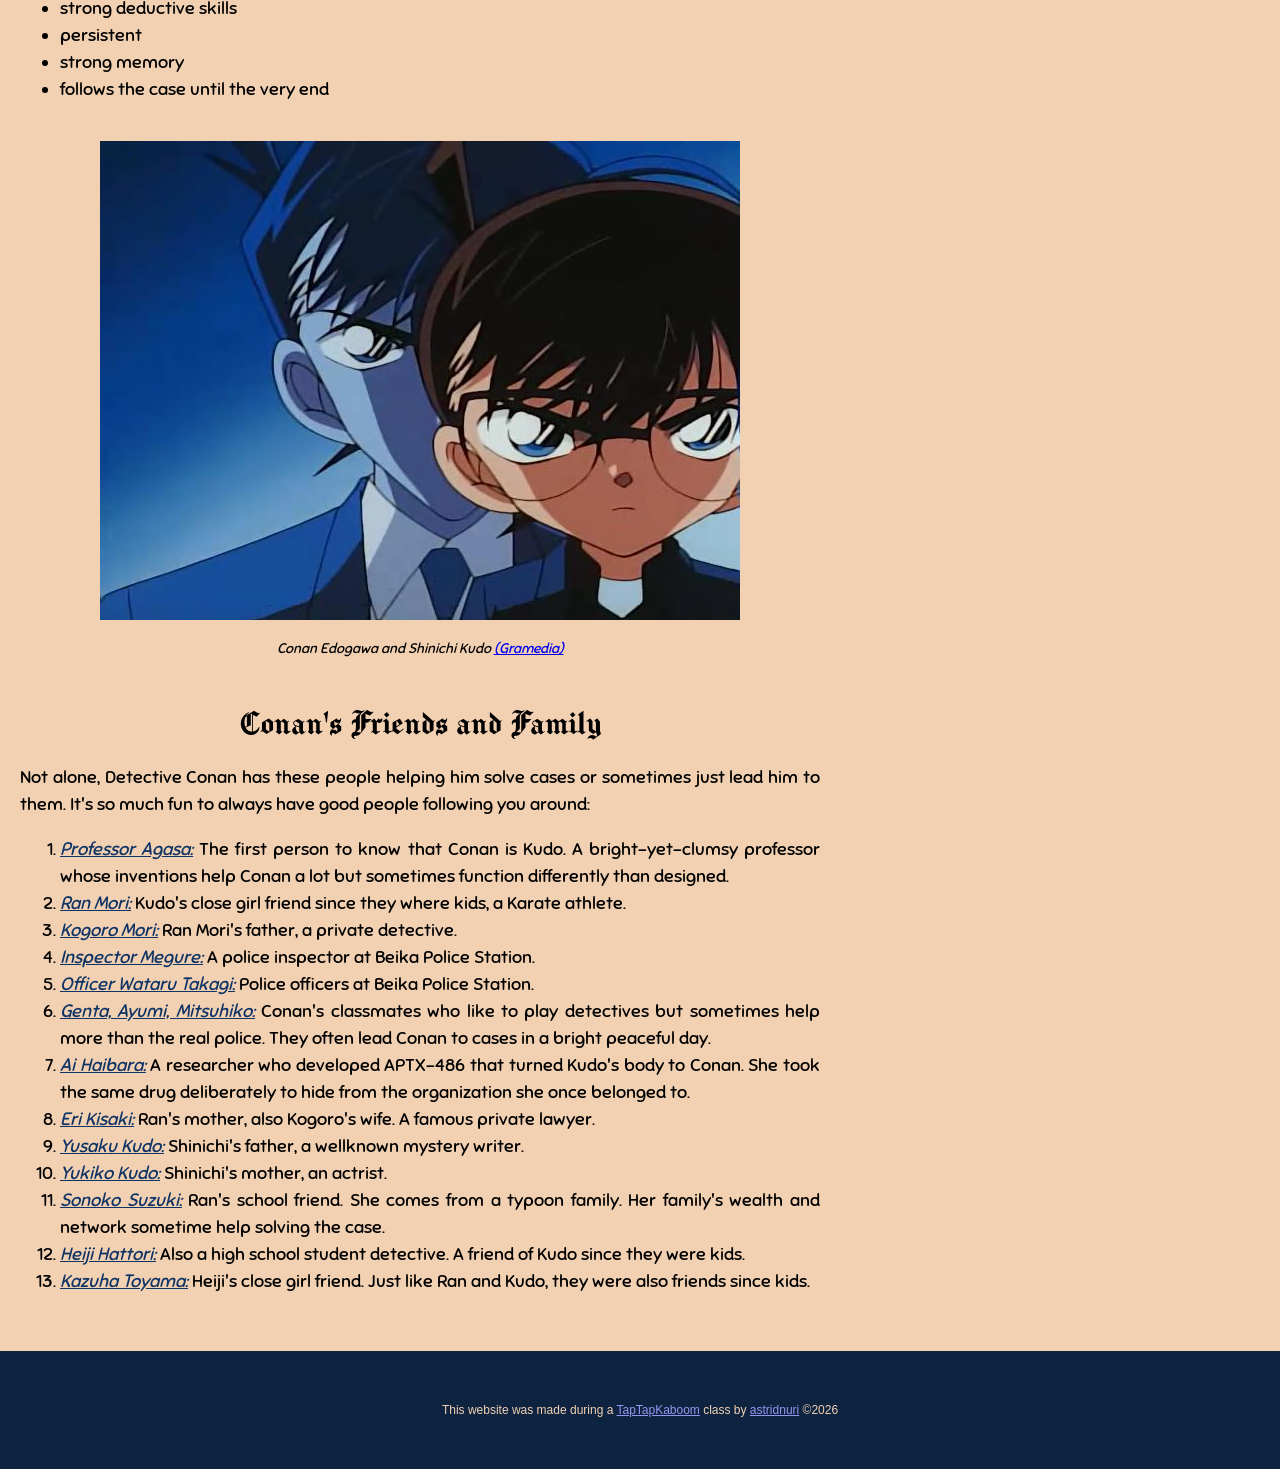
==== commit 603649f6: "final responsive" ====
--- a/index.html
+++ b/index.html
@@ -12,7 +12,7 @@
         <header>
             <!-- <img src="./img/detective-conan-pp-sq.jpg" alt="Detective Conan's profile picture"> -->
             <div class="pfp"></div>
-            <h1 id="judul">Detective <br>Conan</h1>
+            <h1 id="judul">Detective Conan</h1>
         </header>
 
     <!-- Main -->
@@ -28,7 +28,7 @@
                 <p class="caption">Detective Conan and everyone around him <a href="https://www.liputan6.com/showbiz/read/2177208/anime-baru-detective-conan-dirilis-bersama-manga-volume-86">(Liputan6)</a></p>            
             <!-- </figure> -->
             
-            <br><br>
+            <br>
 
             <!-- CHARACTERISTICS -->
             <h2>Conan's Characteristics</h2>
@@ -47,7 +47,7 @@
                 <img src="./img/conan-and-kudo.jpg" alt="Conan Edogawa and Shinichi Kudo">
                 <p class="caption">Conan Edogawa and Shinichi Kudo <a href="https://www.gramedia.com/blog/11-fakta-misteri-detektif-conan-edogawa-versi-komik/">(Gramedia)</a></p>
             <!-- </figure> -->
-            <br><br>
+            <br>
 
             <!-- FRIENDS AND FAMILY -->
             <h2>Conan's Friends and Family</h2>
@@ -69,7 +69,7 @@
                     <li><span class="person-name"><a href="https://www.detectiveconanworld.com/wiki/Kazuha_Toyama" target="_blank">Kazuha Toyama:</a></span> Heiji's close girl friend. Just like Ran and Kudo, they were also friends since kids.</li>                  
                 </ol>
             </p>
-            <br><br>
+            <br>
         </main>
     
         <!-- Footer -->
--- a/css/style.css
+++ b/css/style.css
@@ -62,6 +62,26 @@
     font-size: 50px;
 }
 
+@media (max-width: 600px) {
+    #judul {
+        font-size: 60px;
+    }
+    
+    header .pfp {
+        width: 200px;
+        height: 200px;
+    }
+
+    h2 {
+        font-size: 30px;
+    }
+
+    footer .content {
+        padding: 20px;
+    }
+
+    
+}
 
 main{
     text-align: center;
@@ -84,9 +104,8 @@
 }
 
 main img {
-    /* height: 400px; */
     max-width: 100%;
-    margin: 0 auto;
+    margin: 20px auto 0 auto;
 }
 
 .caption {
@@ -116,7 +135,7 @@
 }
 
 footer .content {
-    margin: 40px auto;
+    margin: 0 auto;
     font-size: 12px;
     text-align: center;
     max-width: 800px;
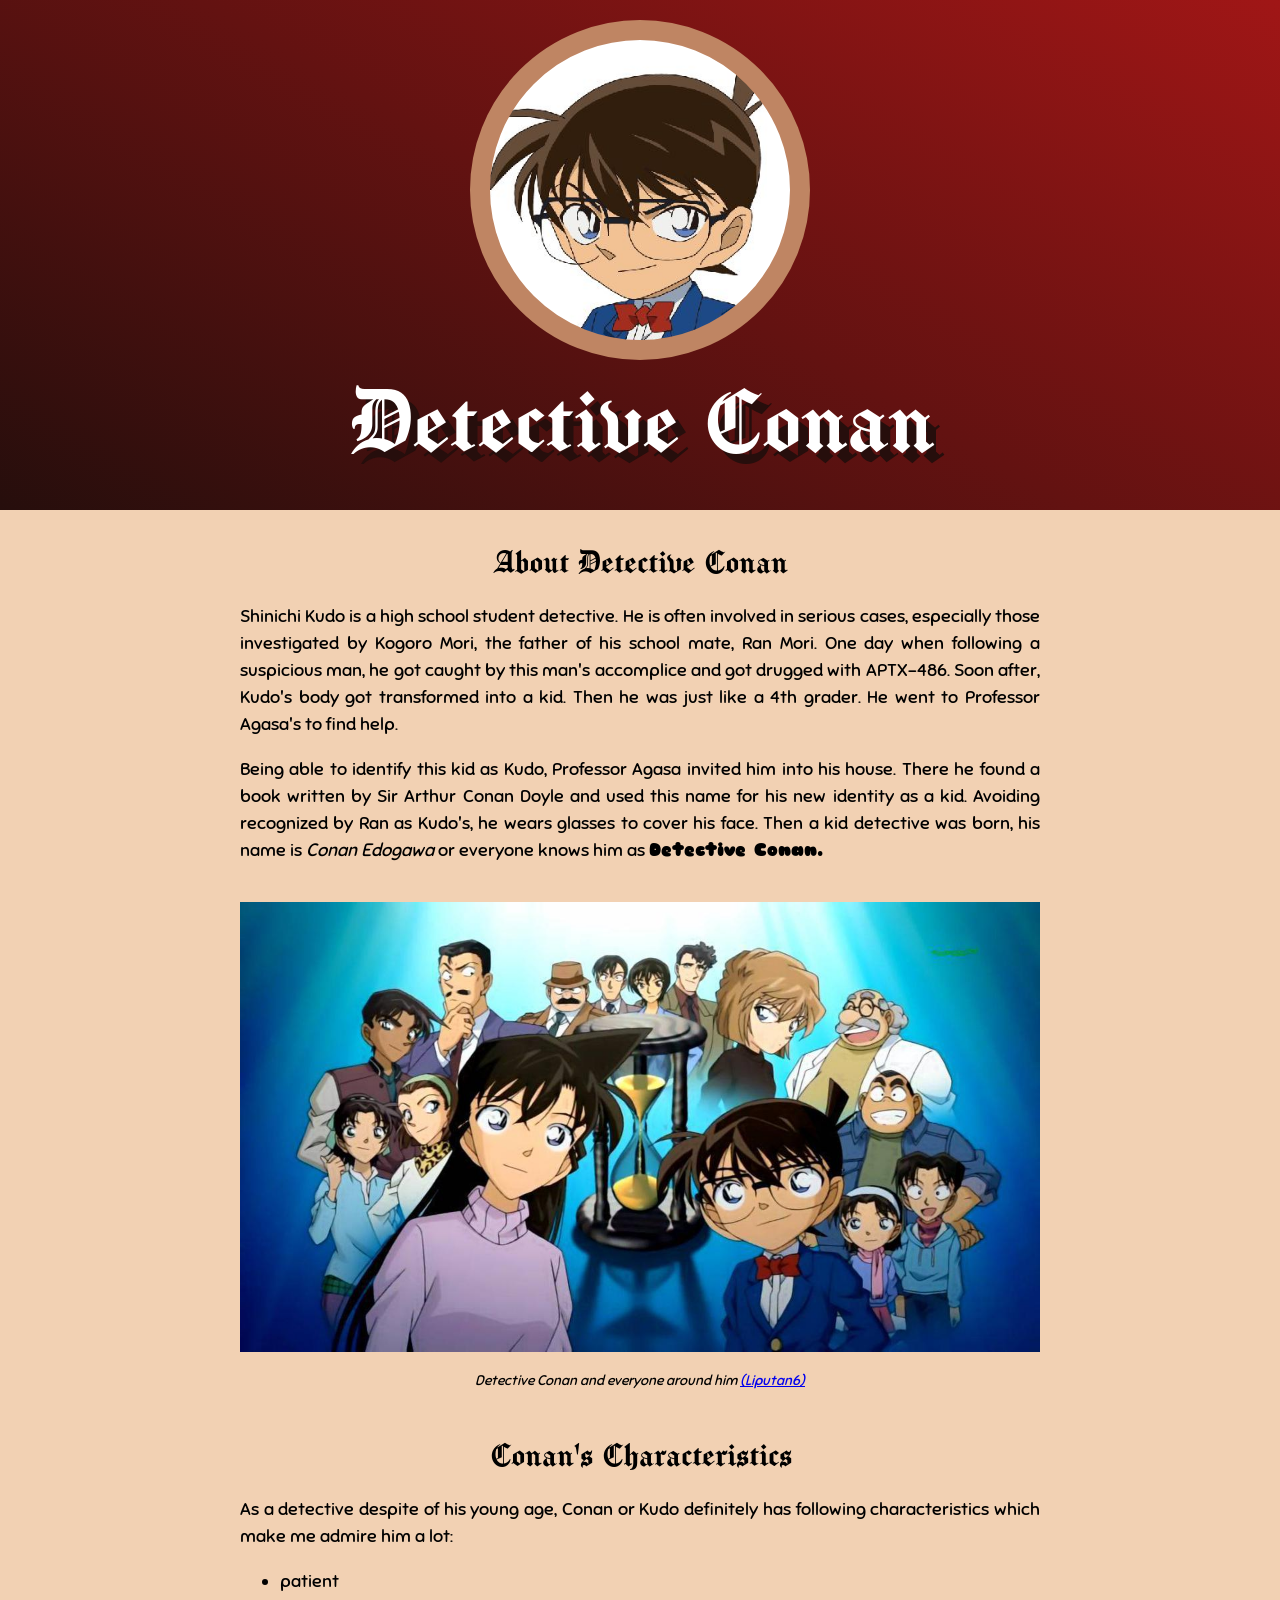
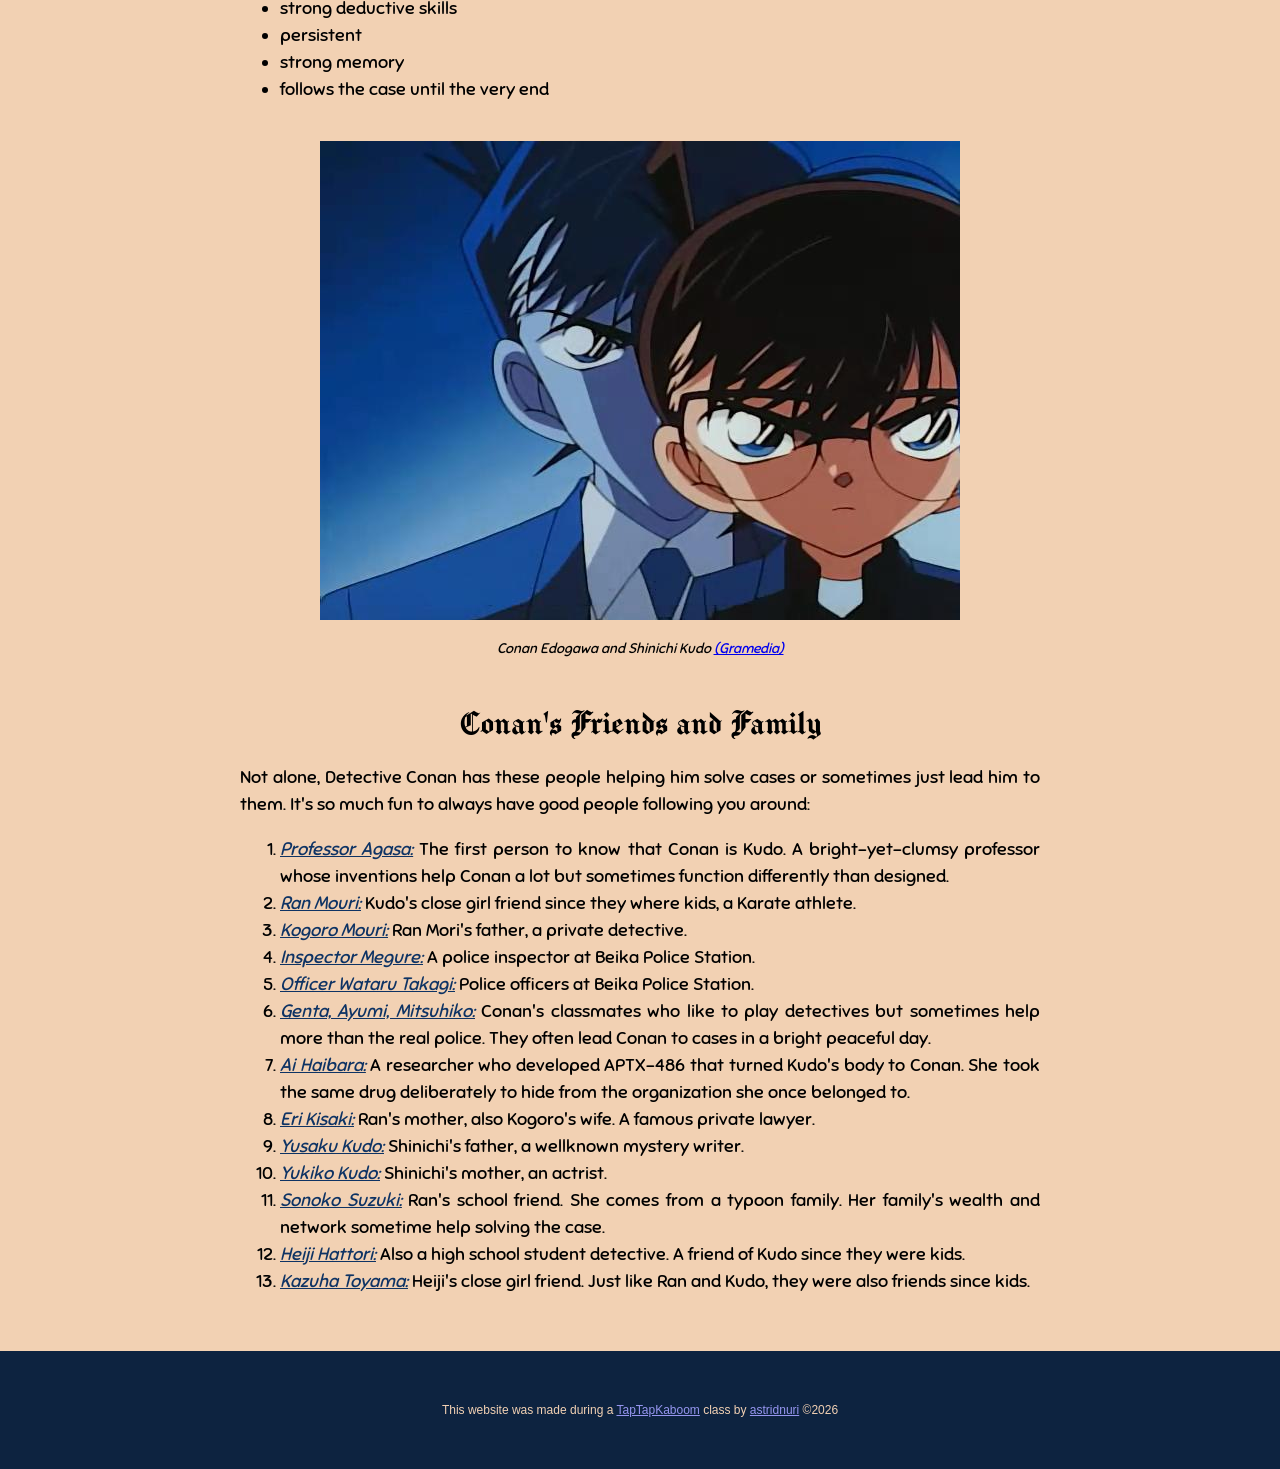
==== commit 85e64cfd: "updated link for ran at agasa" ====
--- a/index.html
+++ b/index.html
@@ -42,11 +42,9 @@
                     <li>follows the case until the very end</li>
                 </ul>
             </p>
-
-            <!-- <figure> -->
-                <img src="./img/conan-and-kudo.jpg" alt="Conan Edogawa and Shinichi Kudo">
-                <p class="caption">Conan Edogawa and Shinichi Kudo <a href="https://www.gramedia.com/blog/11-fakta-misteri-detektif-conan-edogawa-versi-komik/">(Gramedia)</a></p>
-            <!-- </figure> -->
+            
+            <img src="./img/conan-and-kudo.jpg" alt="Conan Edogawa and Shinichi Kudo">
+            <p class="caption">Conan Edogawa and Shinichi Kudo <a href="https://www.gramedia.com/blog/11-fakta-misteri-detektif-conan-edogawa-versi-komik/">(Gramedia)</a></p>            
             <br>
 
             <!-- FRIENDS AND FAMILY -->
@@ -54,9 +52,9 @@
             <p>
                 Not alone, Detective Conan has these people helping him solve cases or sometimes just lead him to them. It's so much fun to always have good people following you around:
                 <ol>
-                    <li><span class="person-name"><a href="https://www.detectiveconanworld.com/wiki/Hiroshi_Agasa" target="_blank">Professor Agasa:</a></span> The first person to know that Conan is Kudo. A bright-yet-clumsy professor whose inventions help Conan a lot  but sometimes function differently than designed.</li>
-                    <li><span class="person-name"><a href="https://www.detectiveconanworld.com/wiki/Ran_Mouri" target="_blank">Ran Mori:</a></span> Kudo's close girl friend since they where kids, a Karate athlete.</li>
-                    <li><span class="person-name"><a href="https://www.detectiveconanworld.com/wiki/Kogoro_Mouri" target="_blank">Kogoro Mori:</a></span> Ran Mori's father, a private detective.</li>
+                    <li><span class="person-name"><a href="./agasa.html">Professor Agasa:</a></span> The first person to know that Conan is Kudo. A bright-yet-clumsy professor whose inventions help Conan a lot  but sometimes function differently than designed.</li>
+                    <li><span class="person-name"><a href="./ran.html">Ran Mouri:</a></span> Kudo's close girl friend since they where kids, a Karate athlete.</li>
+                    <li><span class="person-name"><a href="https://www.detectiveconanworld.com/wiki/Kogoro_Mouri" target="_blank">Kogoro Mouri:</a></span> Ran Mori's father, a private detective.</li>
                     <li><span class="person-name"><a href="https://www.detectiveconanworld.com/wiki/Juzo_Megure" target="_blank">Inspector Megure:</a></span> A police inspector at Beika Police Station.</li>
                     <li><span class="person-name"><a href="https://www.detectiveconanworld.com/wiki/Wataru_Takagi" target="_blank">Officer Wataru Takagi:</a></span> Police officers at Beika Police Station.</li>
                     <li><span class="person-name"><a href="https://www.detectiveconanworld.com/wiki/Genta_Kojima" target="_blank">Genta, Ayumi, Mitsuhiko:</a></span> Conan's classmates who like to play detectives but sometimes help more than the real police. They often lead Conan to cases in a bright peaceful day.</li>
--- a/css/style.css
+++ b/css/style.css
@@ -48,6 +48,16 @@
     margin: 0 auto;
 }
 
+header .pfp.agasa {
+    background-image: url("./../img/agasa-hiroshi.jpg");
+    background-position: 0 0;
+}
+
+header .pfp.ran {
+    background-image: url("./../img/ran-brown.jpg");
+    background-position: 0 0;
+}
+
 h1, h2 {
     /* color: white; */
     font-family: "Manufacturing Consent", system-ui;
@@ -86,7 +96,7 @@
 main{
     text-align: center;
     max-width: 800px;
-    /* margin: 40px auto; */
+    margin: auto;
     padding: 20px;
 }
 
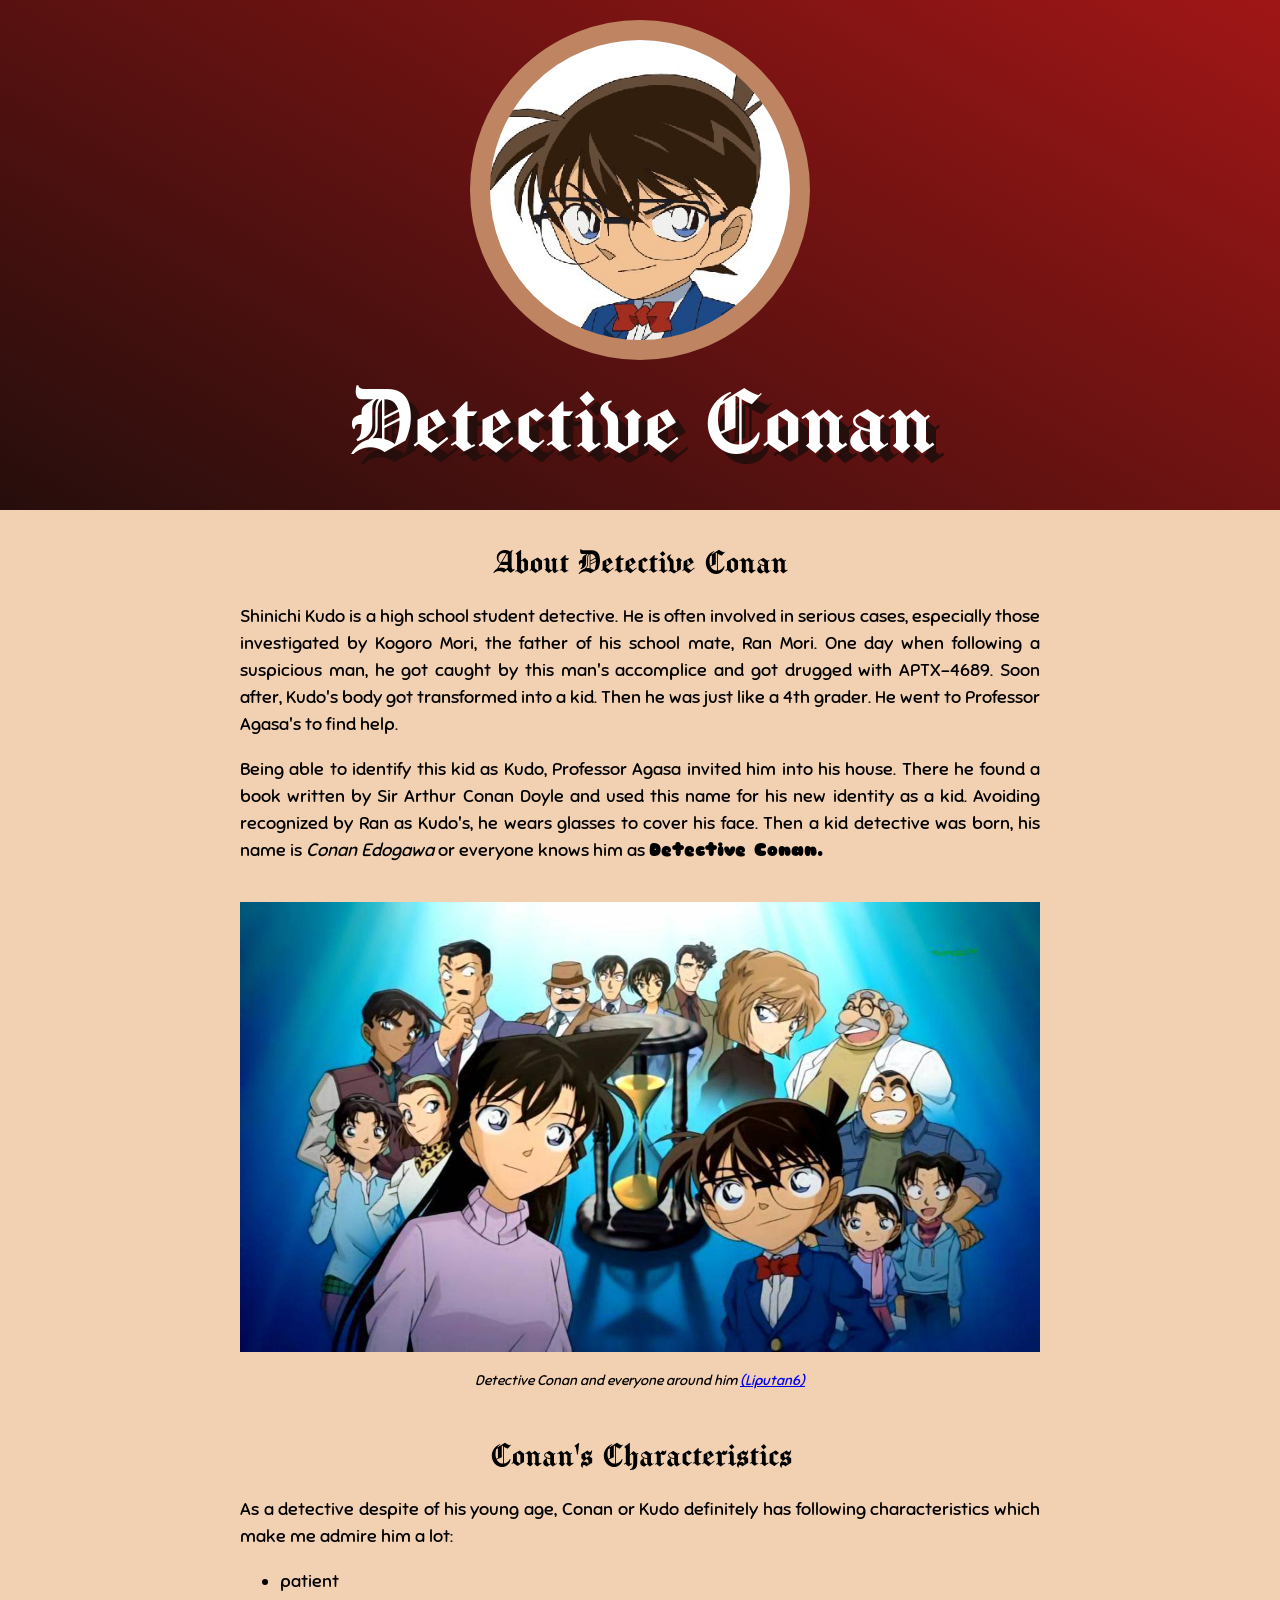
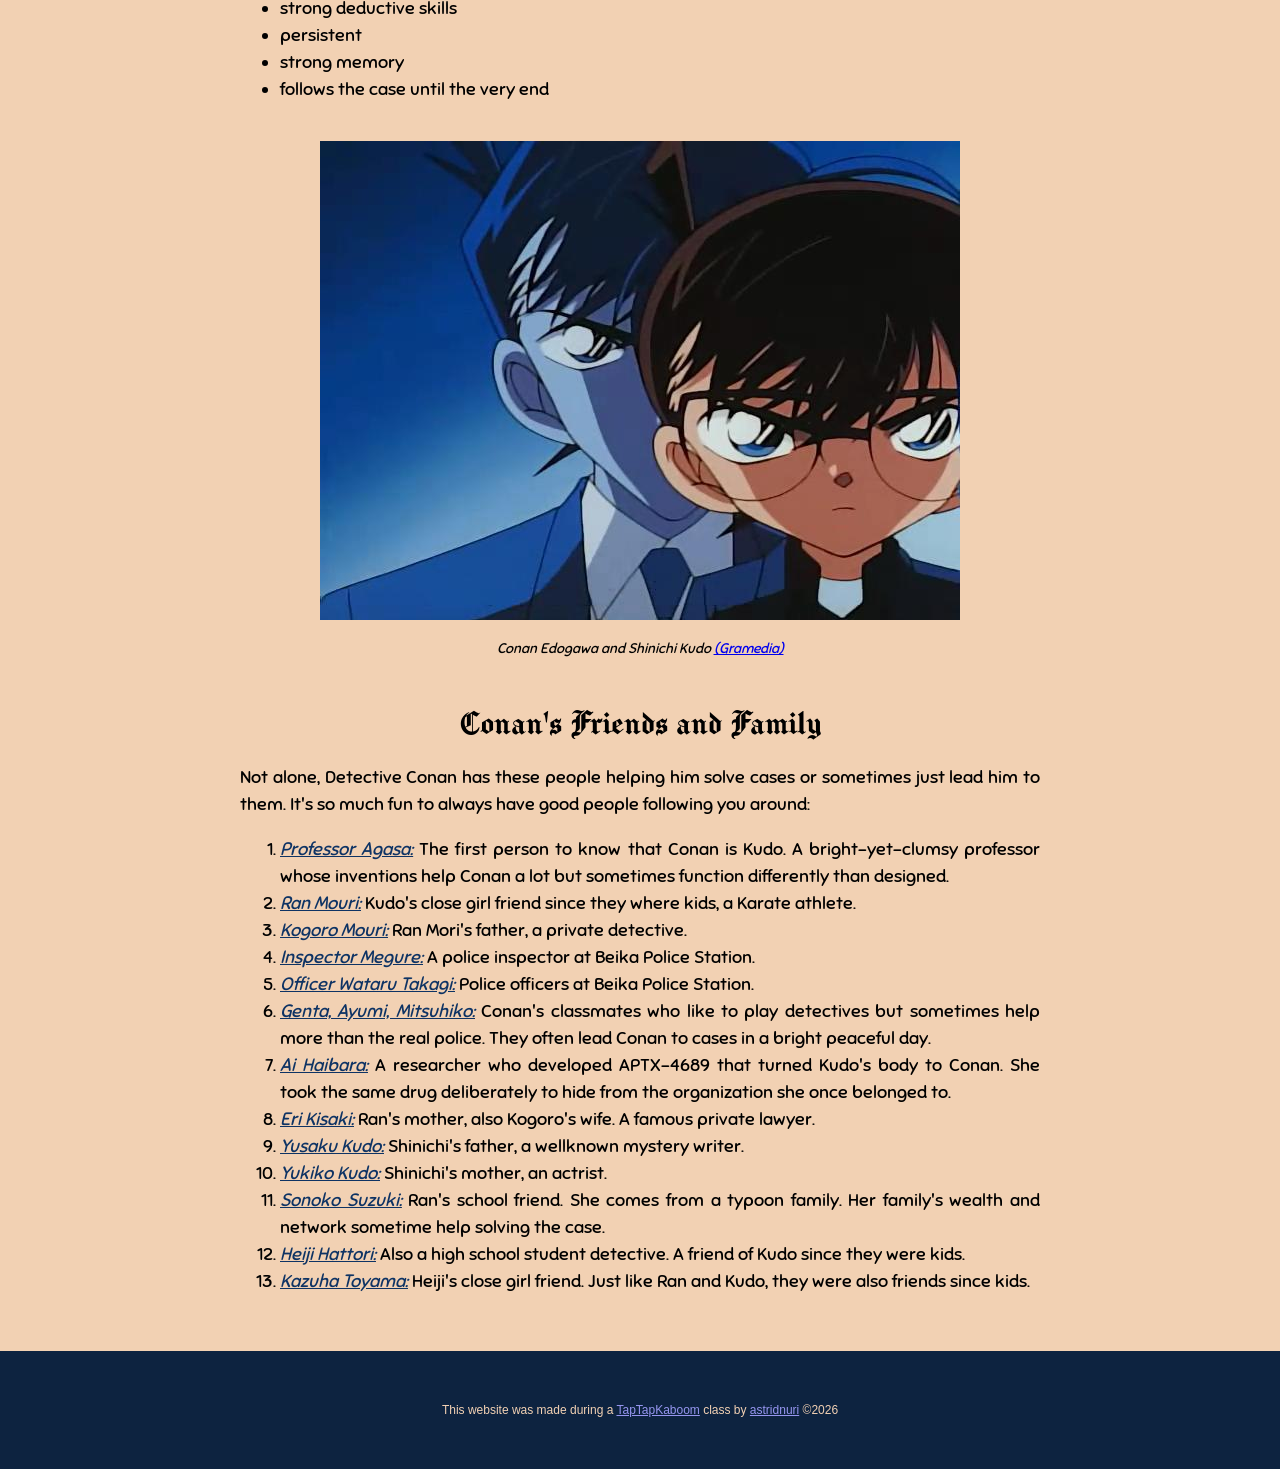
==== commit 18e4da7c: "updated 4689" ====
--- a/index.html
+++ b/index.html
@@ -20,7 +20,7 @@
             <!-- ABOUT -->
             <h2>About Detective Conan</h2>
 
-            <p>Shinichi Kudo is a high school student detective. He is often involved in serious cases, especially those investigated by Kogoro Mori, the father of his school mate, Ran Mori. One day when following a suspicious man, he got caught by this man's accomplice and got drugged with APTX-486. Soon after, Kudo's body got transformed into a kid. Then he was just like a 4th grader. He went to Professor Agasa's to find help.</p>
+            <p>Shinichi Kudo is a high school student detective. He is often involved in serious cases, especially those investigated by Kogoro Mori, the father of his school mate, Ran Mori. One day when following a suspicious man, he got caught by this man's accomplice and got drugged with APTX-4689. Soon after, Kudo's body got transformed into a kid. Then he was just like a 4th grader. He went to Professor Agasa's to find help.</p>
             <p>Being able to identify this kid as Kudo, Professor Agasa invited him into his house. There he found a book written by Sir Arthur Conan Doyle and used this name for his new identity as a kid. Avoiding recognized by Ran as Kudo's, he wears glasses to cover his face. Then a kid detective was born, his name is <i>Conan Edogawa</i> or everyone knows him as <strong>Detective Conan.</strong></p>
             
             <!-- <figure> -->
@@ -58,7 +58,7 @@
                     <li><span class="person-name"><a href="https://www.detectiveconanworld.com/wiki/Juzo_Megure" target="_blank">Inspector Megure:</a></span> A police inspector at Beika Police Station.</li>
                     <li><span class="person-name"><a href="https://www.detectiveconanworld.com/wiki/Wataru_Takagi" target="_blank">Officer Wataru Takagi:</a></span> Police officers at Beika Police Station.</li>
                     <li><span class="person-name"><a href="https://www.detectiveconanworld.com/wiki/Genta_Kojima" target="_blank">Genta, Ayumi, Mitsuhiko:</a></span> Conan's classmates who like to play detectives but sometimes help more than the real police. They often lead Conan to cases in a bright peaceful day.</li>
-                    <li><span class="person-name"><a href="https://www.detectiveconanworld.com/wiki/Ai_Haibara" target="_blank">Ai Haibara:</a></span> A researcher who developed APTX-486 that turned Kudo's body to Conan. She took the same drug deliberately to hide from the organization she once belonged to.</li>
+                    <li><span class="person-name"><a href="https://www.detectiveconanworld.com/wiki/Ai_Haibara" target="_blank">Ai Haibara:</a></span> A researcher who developed APTX-4689 that turned Kudo's body to Conan. She took the same drug deliberately to hide from the organization she once belonged to.</li>
                     <li><span class="person-name"><a href="https://www.detectiveconanworld.com/wiki/Eri_Kisaki" target="_blank">Eri Kisaki:</a></span> Ran's mother, also Kogoro's wife. A famous private lawyer.</li>
                     <li><span class="person-name"><a href="https://www.detectiveconanworld.com/wiki/Yusaku_Kudo" target="_blank">Yusaku Kudo:</a></span> Shinichi's father, a wellknown mystery writer.</li>
                     <li><span class="person-name"><a href="https://www.detectiveconanworld.com/wiki/Yukiko_Kudo" target="_blank">Yukiko Kudo:</a></span> Shinichi's mother, an actrist.</li>
